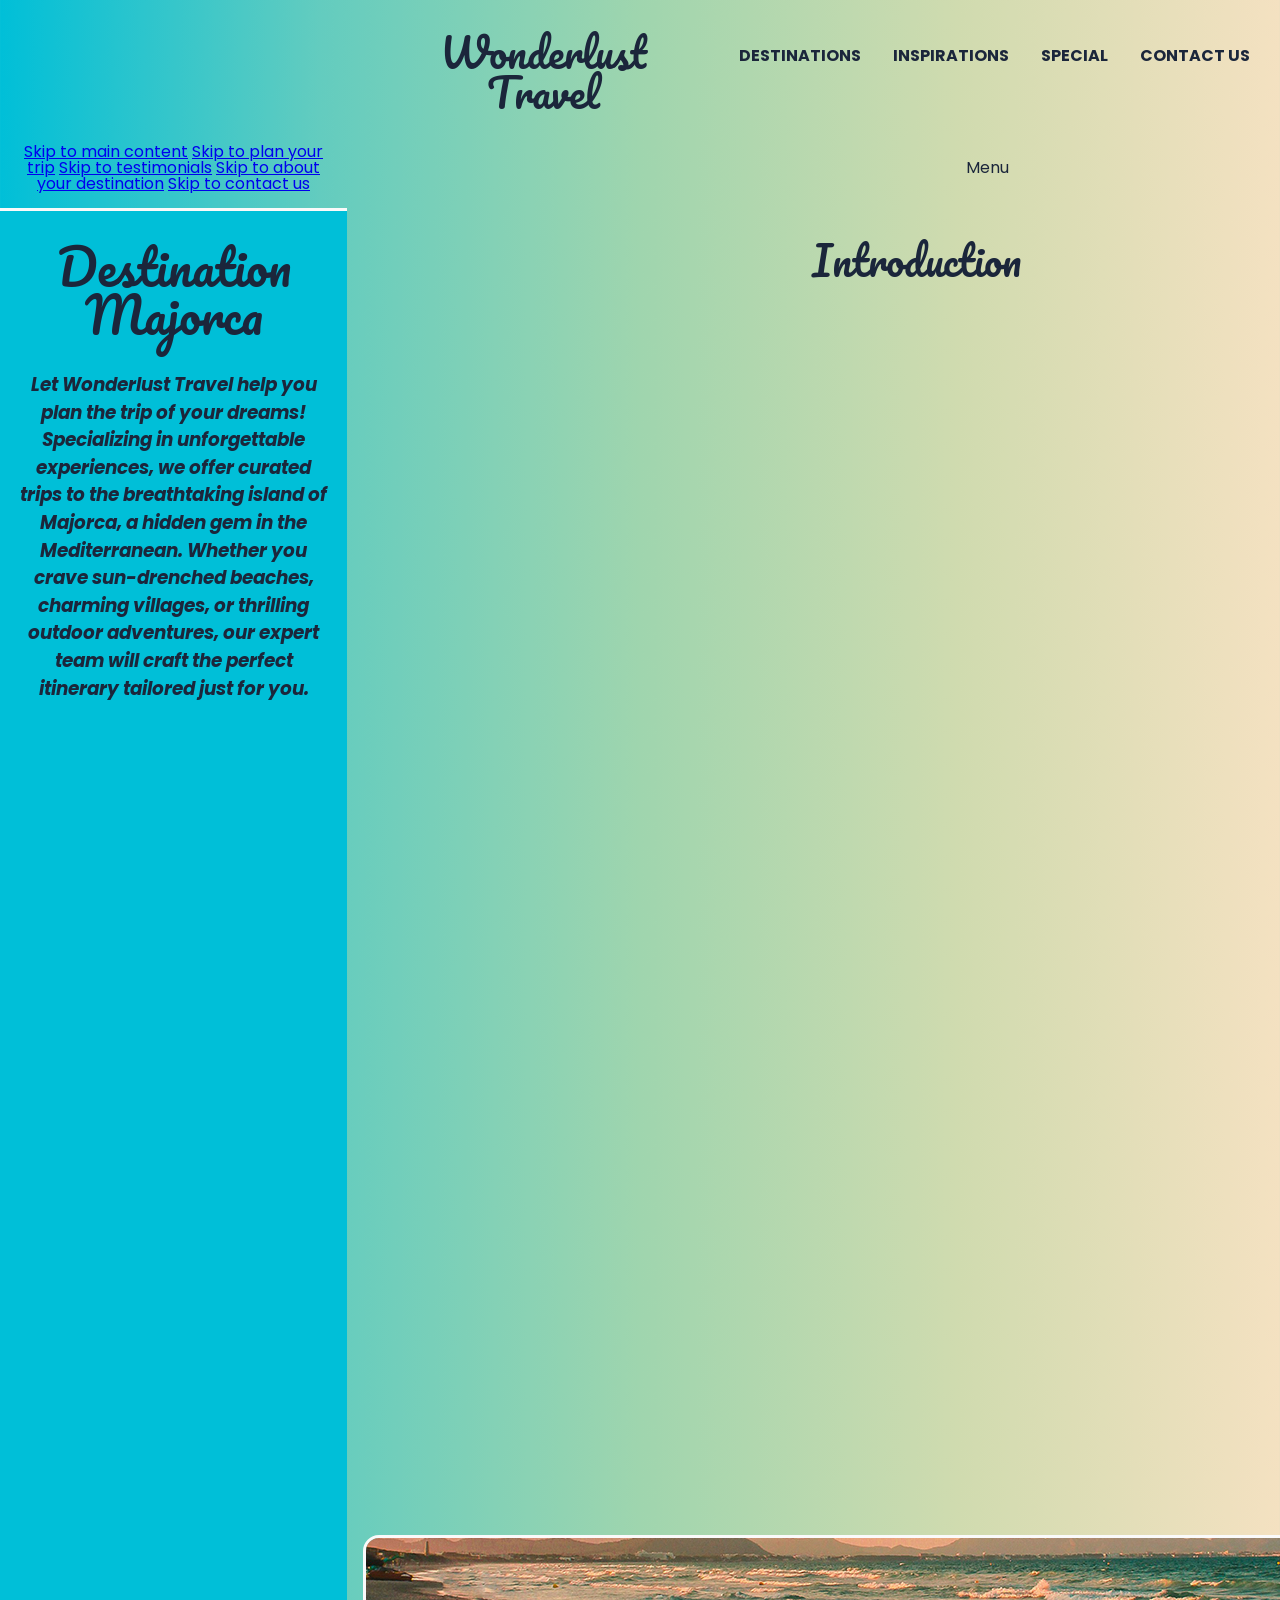
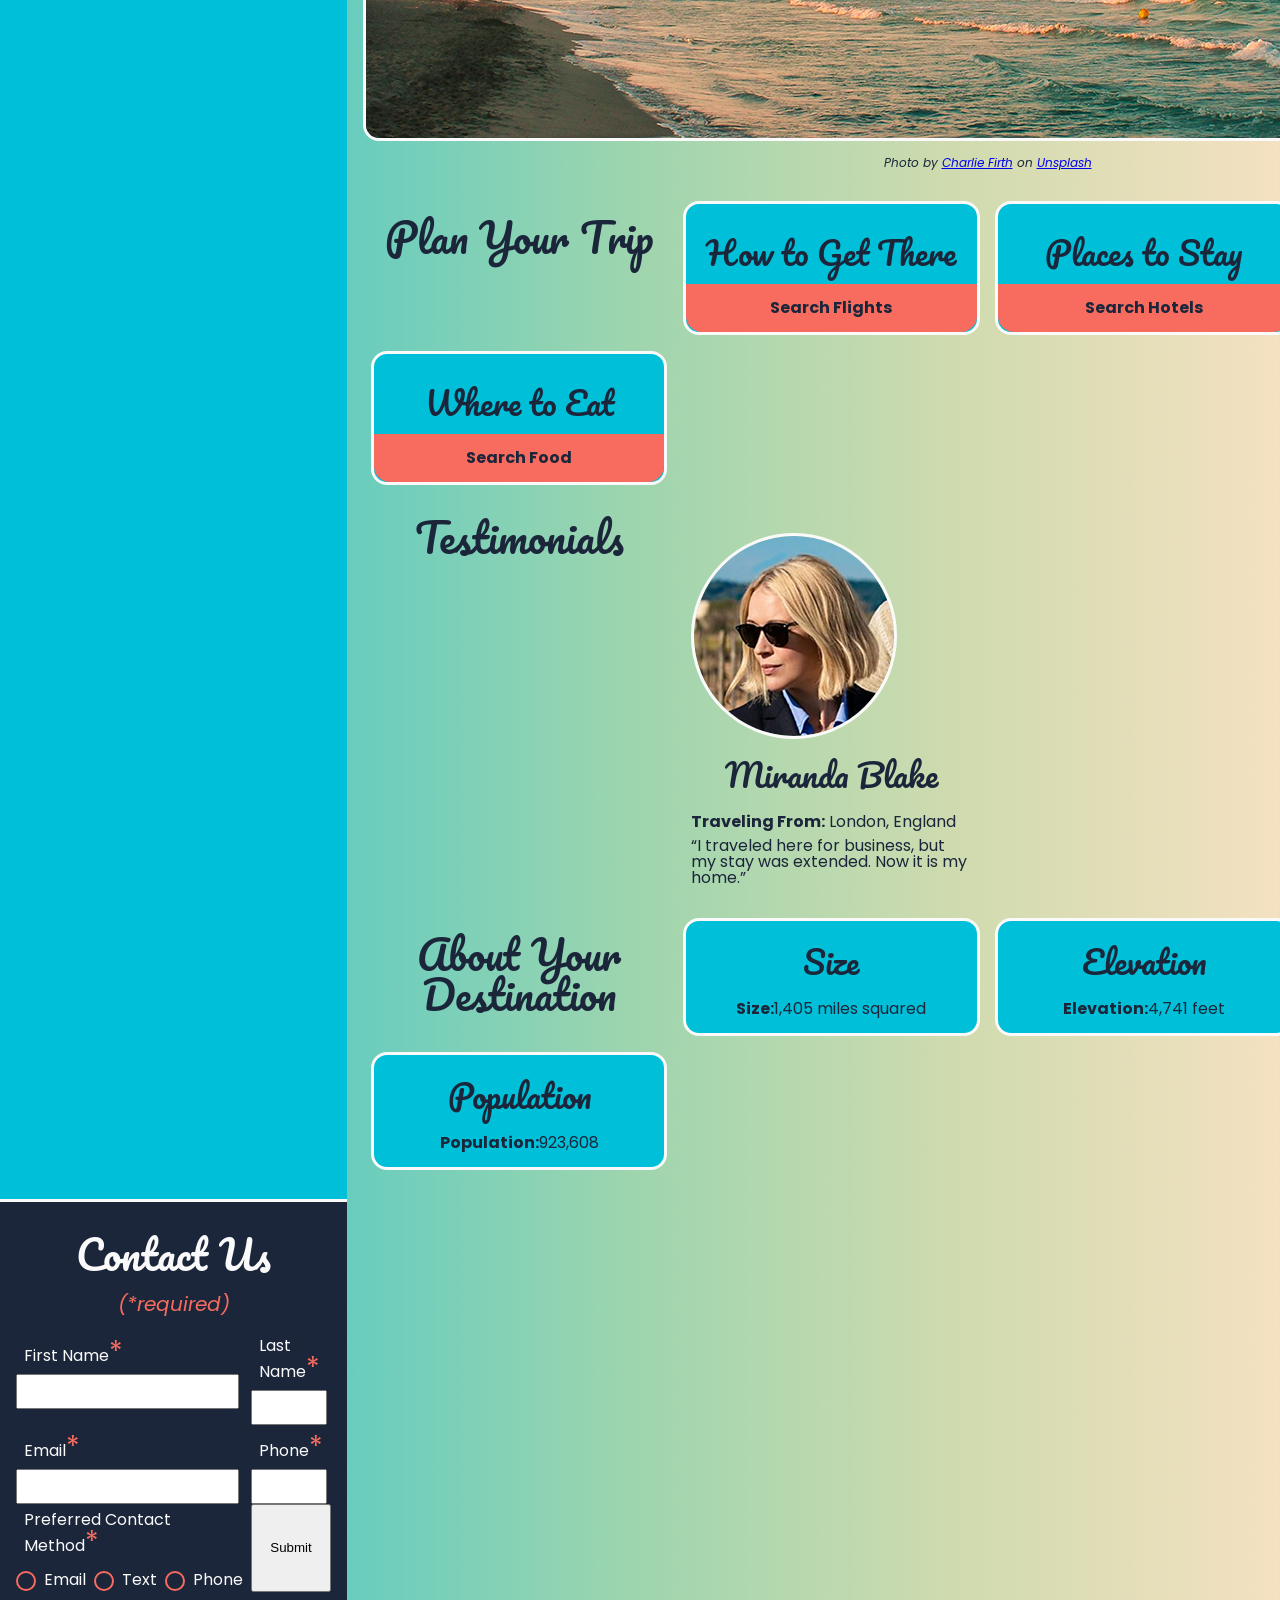
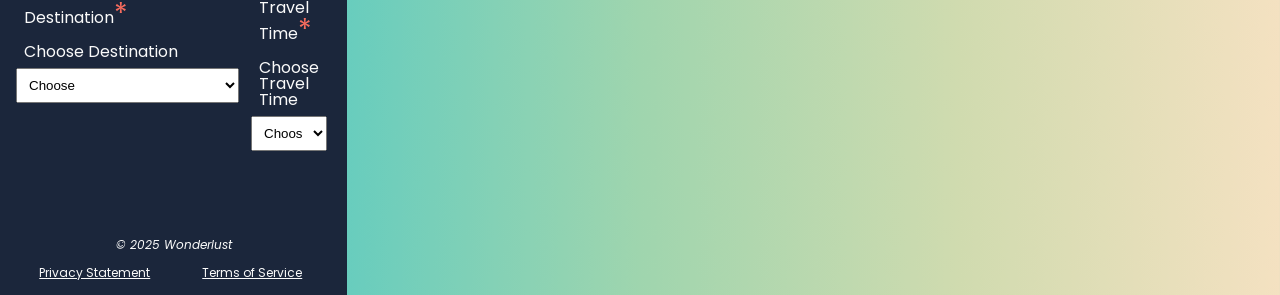
==== index.html @ feefffe4 "Update index.html" ====
<!DOCTYPE html>
<html lang="en">
<head>
  <meta charset="UTF-8">
  <meta name="viewport" content="width=device-width, initial-scale=1.0">
  <title>Wonderlust Travel - Destination Majorca</title>
  <link rel="stylesheet" href="styles.css">
</head>
<body>

  <nav class="skip-links" aria-label="Skip links">
    <a href="#main">Skip to main content</a>
    <a href="#plan-your-trip">Skip to plan your trip</a>
    <a href="#testimonials">Skip to testimonials</a>
    <a href="#about-your-destination">Skip to about your destination</a>
    <a href="#contact-us">Skip to contact us</a>
  </nav>

  <header>
    <h1>Destination Majorca</h1>
    <p>
      Let Wonderlust Travel help you plan the trip of your dreams! Specializing in unforgettable experiences, 
      we offer curated trips to the breathtaking island of Majorca, a hidden gem in the Mediterranean. 
      Whether you crave sun-drenched beaches, charming villages, or thrilling outdoor adventures, 
      our expert team will craft the perfect itinerary tailored just for you.
    </p>
  </header>

  <nav aria-label="Main navigation">
    <input type="checkbox" id="dropdown">
    <label for="dropdown"><span></span> Menu</label>
    <ul>
      <li><a href="#home" id="home">Wonderlust Travel</a></li>
      <li><a href="#plan-your-trip">Destinations</a></li>
      <li><a href="#">Inspirations</a></li>
      <li><a href="#">Special</a></li>
      <li><a href="#contact-us">Contact Us</a></li>
    </ul>
  </nav>

  <main id="main">
    <article>
      <section id="intro">
        <h2>Introduction</h2>
        <p>
          Imagine an island with turquoise blue waters, secret coves, soft golden sands, lush green foliage, 
          rugged mountains, picturesque villages and a vibrant capital city. The island and its capital, Palma, 
          are overflowing with character, while its beaches are famous all around the world, making it one of the most sought-after summer destinations.
        </p>
        <picture>
          <source srcset="images/majorca-beach-horizontal-l.jpg" media="(min-width:1280px)">
          <source srcset="images/majorca-beach-vertical-m.jpg" media="(min-width:920px)">
          <img src="images/majorca-beach-square-s.jpg" alt="Beach view of Majorca">
        </picture>
        <small>
          Photo by <a href="https://unsplash.com/@charliefirth">Charlie Firth</a> on 
          <a href="https://unsplash.com/photos/sea-waves-crashing-on-shore-during-sunset-HQJIQjXq1HI">Unsplash</a>
        </small>
      </section>

      <section id="plan-your-trip">
        <h2>Plan Your Trip</h2>
        <section class="plan">
          <h3>How to Get There</h3>
          <a href="#" title="Search for flights">Search Flights</a>
        </section>
        <section class="plan">
          <h3>Places to Stay</h3>
          <a href="#" title="Search for Hotels">Search Hotels</a>
        </section>
        <section class="plan">
          <h3>Things to Do</h3>
          <a href="#" title="Search for Activities">Search Activities</a>
        </section>
        <section class="plan">
          <h3>Where to Eat</h3>
          <a href="#" title="Search for Restaurants">Search Food</a>
        </section>
      </section>

      <section id="testimonials">
        <h2>Testimonials</h2>
        <article>
          <picture>
            <source srcset="images/miranda-blake-L.png" media="(min-width:1280px)">
            <source srcset="images/miranda-blake-M.png" media="(min-width:920px)">
            <img src="images/miranda-blake-S.png" alt="Traveler Miranda Blake">
          </picture>
          <h3>Miranda Blake</h3>
          <dl>
            <dt>Traveling From:</dt>
            <dd>London, England</dd>
          </dl>
          <blockquote>“I traveled here for business, but my stay was extended. Now it is my home.”</blockquote>
        </article>
      </section>

      <section id="about-your-destination">
        <h2>About Your Destination</h2>
        <section>
          <h3>Size</h3>
          <dl><dt>Size:</dt><dd>1,405 miles squared</dd></dl>
        </section>
        <section>
          <h3>Elevation</h3>
          <dl><dt>Elevation:</dt><dd>4,741 feet</dd></dl>
        </section>
        <section>
          <h3>Location</h3>
          <dl><dt>Location:</dt><dd>Mediterranean</dd></dl>
        </section>
        <section>
          <h3>Population</h3>
          <dl><dt>Population:</dt><dd>923,608</dd></dl>
        </section>
      </section>
    </article>
  </main>

  <footer>
    <section id="contact-us">
      <h2>Contact Us <span id="required">(*required)</span></h2>
      <form action="#" method="post">
        <div>
          <label for="fname">First Name<span>*</span></label>
          <input type="text" id="fname" name="fname" required>
        </div>
        <div>
          <label for="lname">Last Name<span>*</span></label>
          <input type="text" id="lname" name="lname" required>
        </div>
        <div>
          <label for="email">Email<span>*</span></label>
          <input type="email" id="email" name="email" required>
        </div>
        <div>
          <label for="phone">Phone<span>*</span></label>
          <input type="tel" id="phone" name="phone" required>
        </div>
        <fieldset id="preferred-contact">
          <legend>Preferred Contact Method<span>*</span></legend>
          <div>
            <input type="radio" id="contact-email" name="contact-method" value="email" required>
            <label for="contact-email">Email</label>
          </div>
          <div>
            <input type="radio" id="contact-text" name="contact-method" value="text">
            <label for="contact-text">Text</label>
          </div>
          <div>
            <input type="radio" id="contact-phone" name="contact-method" value="phone">
            <label for="contact-phone">Phone</label>
          </div>
        </fieldset>
        <fieldset id="destination">
          <legend>Destination<span>*</span></legend>
          <label for="select-destination" class="visually-hidden">Choose Destination</label>
          <select id="select-destination" name="destination" required>
            <option value="">Choose</option>
            <option>Barcelona</option>
            <option>Granada</option>
            <option>Ibiza</option>
            <option>Madrid</option>
            <option>Majorca</option>
            <option>Seville</option>
            <option>Tenerife</option>
            <option>Valencia</option>
            <option>Other</option>
          </select>
        </fieldset>
        <fieldset id="travelTime">
          <legend>Travel Time<span>*</span></legend>
          <label for="select-travel-time" class="visually-hidden">Choose Travel Time</label>
          <select id="select-travel-time" name="travel-time" required>
            <option value="">Choose</option>
            <option>Fall</option>
            <option>Winter</option>
            <option>Spring</option>
            <option>Summer</option>
            <option>Flexible</option>
          </select>
        </fieldset>
        <button type="submit">Submit</button>
      </form>
    </section>
    <section id="legal">
      <h2>Legal</h2>
      <small>&copy; 2025 Wonderlust</small>
      <a href="#">Privacy Statement</a>
      <a href="#">Terms of Service</a>
    </section>
  </footer>

</body>
</html>
---- styles.css ----
/* -----------------CSS BY CHRISTINA CARRASQUILLA -----------------*/

/* -----------------IMPORTED FONTS -----------------*/
@import url('https://fonts.googleapis.com/css2?family=Pacifico&family=Poppins:ital,wght@0,100;0,200;0,300;0,400;0,500;0,600;0,700;0,800;0,900;1,100;1,200;1,300;1,400;1,500;1,600;1,700;1,800;1,900&display=swap');
/* -----------------CSS REST -----------------*/
/* http://meyerweb.com/eric/tools/css/reset/ 
    v2.0 | 20110126
    License: none (public domain)
*/

html, body, div, span, applet, object, iframe,
h1, h2, h3, h4, h5, h6, p, blockquote, pre,
a, abbr, acronym, address, big, cite, code,
del, dfn, em, img, ins, kbd, q, s, samp,
small, strike, strong, sub, sup, tt, var,
b, u, i, center,
dl, dt, dd, ol, ul, li,
fieldset, form, label, legend,
table, caption, tbody, tfoot, thead, tr, th, td,
article, aside, canvas, details, embed, 
figure, figcaption, footer, header, hgroup, 
menu, nav, output, ruby, section, summary,
time, mark, audio, video {
	margin: 0;
	padding: 0;
	border: 0;
	font-size: 100%;
	font: inherit;
	vertical-align: baseline;
}
/* HTML5 display-role reset for older browsers */
article, aside, details, figcaption, figure, 
footer, header, hgroup, menu, nav, section {
	display: block;
}
body {
	line-height: 1;
}
ol, ul {
	list-style: none;
}
blockquote, q {
	quotes: none;
}
blockquote:before, blockquote:after,
q:before, q:after {
	content: '';
	content: none;
}
table {
	border-collapse: collapse;
	border-spacing: 0;
}

/* -----------------ROOT VARIABLES -----------------*/
:root {
    --ocean-blue: #0077B6; 
    --turquoise-blue: #00BFD8; 
    --sandy-beige:#F4E1C1; 
    --sunset-orange:#F76C5E; 
    --deep-navy:#1B263B; 
    --soft-white:#FAFAFA;
    --form-control-color: #F76C5E;
    font-family: "Poppins", serif;
    color: var(--deep-navy);
}

/* ----------------- GLOBAL STYLES (MOBILE FIRST) -----------------*/
* {
    box-sizing: border-box;
}
html {
    background-image: linear-gradient(to right, #00bfd8, #63ccbf, #9fd5ae, #d0dbaf, #f4e1c1);
}
body {
    display: grid;
    grid-template-columns: 1fr;
}
header, nav, article, footer {
    padding: 1rem;
}
picture, #plan-your-trip, #about-your-destination  {
    margin-top:1rem;
}
header {
    grid-row:2/3;
    background-color: var(--turquoise-blue);
    border-top: 3px solid var(--soft-white);
    border-bottom: 3px solid var(--soft-white);
}
picture {
    display: grid;
    place-content: center;
}
nav {
    grid-row: 1/2;
    text-align:center;
}
nav {
    width: 100%;
    margin-top: 8rem;
    border: 0;
    padding: 1rem;
}
a#home {
    font-size: 3em;
    text-decoration: none;
    background-color: transparent;
    position: absolute;
    top: 0;
    text-transform: none;
    font-weight: normal;
    min-width: 360px;
}
nav svg {
    fill: var(--sunset-orange);
    stroke:var(--deep-navy);
    stroke-width: 4px;
    width: 20%;
    position: relative;
    top:3rem;
}
nav a svg:hover {
    stroke: var(--soft-white);
}
nav ul {
    text-align:center;
    margin:0;
    padding:0;
    list-style:none;
    overflow:hidden;
    max-height:0;
    transition: max-height .2s ease-out;
}
nav h2, #intro h3 {
    visibility:hidden;
    height:1px;
    width: 1px;
}
nav li a {
    display:block;
    padding:1rem;
    text-decoration:none;
    color:var(--deep-navy);
    text-transform: uppercase;
    font-weight: bold;
}
nav a:hover, nav input:hover {
    background-color:var(--deep-navy);
    color: var(--soft-white);
}
nav label {
    cursor: pointer;
    display: inline-block;
    padding: 1rem;
    position: relative;
    user-select: none;
}
nav label span {
    background-color: var(--deep-navy);
    display: block;
    height: 5px;
    position: relative;
    transition: background-color .2s ease-out;
    width: 30px;
}
nav label span:before, nav label span:after {
    background: var(--deep-navy);
    content: '';
    display: block;
    height: 100%;
    position: absolute;
    transition: all .2s ease-out;
    width: 100%;
}
nav label span:before {
    top: 10px;
}
nav label span:after {
    top: -10px;
}
[type=checkbox] {
    display: none;
}
input:checked ~ ul {
    max-height: 500px;
}
input:checked ~ label span {
    background: transparent;
}
input:checked ~ label span:before {
    transform: rotate(-45deg);
}
input:checked ~ label span:after {
    transform: rotate(45deg);
}
input:checked ~ label:not(.steps) span:before, input:checked ~ label:not(.steps) span:after {
    top: 0;
}
#plan-your-trip, #about-your-destination {
    display: grid;
    grid-template-columns: 1fr 1fr;
}
#plan-your-trip h3, #about-your-destination h3 {
    grid-column: 1/-1;
}
#plan-your-trip section, #about-your-destination section {
    background-color: var(--turquoise-blue);
    color: var(--deep-navy);
    margin: 0 auto;
    text-align: center;
    width: 95%;
    margin-bottom: 1rem;
    border:3px solid var(--soft-white);
    border-radius: 1rem;
    padding-top: 1rem;
}
#about-your-destination section {
    padding: .5rem;
}
.plan a {
    background-color: var(--sunset-orange);
    color: var(--deep-navy);
    width: 100%;
    padding: 1rem;
    border-radius: 0 0 1rem 1rem;
    display: inline-block;
    font-weight: bold;
    text-decoration: none;
}
.plan a:hover {
    background-color:var(--deep-navy);
    color: var(--sunset-orange);
}
[src] {
    border-radius: 1rem;
    border: 3px solid var(--soft-white);
}
#testimonials section {
    display: grid;
    place-items: center;
}
#testimonials img {
    border-radius: 50%;
}
#testimonials div {
    margin: 1.5rem 0;
    text-align: center;
}
dd, dt {
    display: inline-block;
    margin: .5rem 0;
}
dt {
    font-weight: bold;
}
q {
    font-style: italic;
    margin: .5rem 0;
}
label, input, legend, select {
    display: block;
    width: 95%;
    padding: .5rem;
}
.sr-only {
    background: var(--sunset-orange);
    height: 1rem;
    padding: 1.5rem;
    position: absolute;
    transform: translateX(-250%);
    transition: transform 0.3s;
}
.sr-only:focus {
    transform: translateX(0%);
}
footer {
    background-color: var(--deep-navy);
    color: var(--soft-white);
}
#preferred-contact {
    display: grid;
    grid-template-columns: 1fr 1fr 1fr;
}
#preferred-contact legend {
    grid-column: 1/-1;
    margin: .5rem 0;
}
fieldset div {
    display: flex;
}
fieldset div label {
    line-height: 0;
}
input[type="radio"] {
    -webkit-appearance: none;
    appearance: none;
    margin: 0;
    color: var(--sunset-orange);
    width: 1.15em;
    height: 1.15em;
    border: 0.15em solid var(--sunset-orange);
    border-radius: 50%;
    transform: translateY(-0.075em);
    display: grid;
    place-content: center;
}
.form-control {
    font-family: system-ui, sans-serif;
    font-size: 2rem;
    font-weight: bold;
    line-height: 1.1;
    display: grid;
    grid-template-columns: 1em auto;
    gap: 0.5em;
}
.form-control + .form-control {
    margin-top: 1em;
}
input[type="radio"]::before {
    content: "";
    width: 0.65em;
    height: 0.65em;
    border-radius: 50%;
    transform: scale(0);
    transition: 120ms transform ease-in-out;
    box-shadow: inset 1em 1em var(--form-control-color);
}
input[type="radio"]:checked::before {
    transform: scale(1);
}
#submit {
    background-color: var(--sunset-orange);
    margin: 1rem 0;
    padding: .5rem;
    font-weight: bold;
    font-family: Poppins, serif;
    font-size: 1.5em;
    color: var(--deep-navy);
    text-transform: uppercase;
}
#submit:hover {
    background-color: var(--deep-navy);
    color: var(--sunset-orange);
}
/* TEXT STYES */
h1, h2, h3, #home {
    font-family: "Pacifico", serif;
    text-align: center;
    padding: 1rem;
}
h1 {
    font-size: 2em;
}
h2 {
    font-size: 1.75em;
}
h3 {
    font-size: 1.5em;
}
h4 {
    font-weight: bold;
    text-transform: uppercase;
}
p {
    line-height: 1.5em;
}
a:visited {
    color: var(--deep-navy);
}
#required {
    font-family: Poppins, serif;
    font-size: .5em;
    font-style: italic;
    color: var(--sunset-orange);
}
span {
    font-size: 1.75em;
    color: var(--sunset-orange);
}
header h1+p {
    font-size: 1.15em;
    font-weight: bold;
    font-style: italic;
}
#legal h2 {
    visibility: hidden;
}
#legal {
    display: grid;
    grid-template-columns: 1fr 1fr;
    place-items: center;
}
small {
    display: block;
    text-align: center;
    font-size: .75em;
    font-style: italic;
    padding: 1rem;
    grid-column: 1/3;
}
#legal a {
    color: var(--soft-white);
    font-size: .75em;
}
/* ----------------- GLOBAL STYLES (MEDIUM) -----------------*/
@media screen and (min-width: 920px){
    h1 {
        font-size: 3em;
    }
    h2 {
        font-size: 2.5em;
    }
    h3 {
        font-size: 2em;
    }
    header h1 + p {
        text-align: center;
        padding: 1rem 0;
    }
    header p + p {
        column-count: 2;
        padding: 1rem 0;
    }
    a#home {
        position:static;
        padding-top: 0;
        width: 100px;
        font-size: 2.5em;
    }
    nav ul {
        overflow:visible;
        position:absolute;
        top:2rem;
        display: flex;
        justify-content: flex-end;
    }
    nav label span, nav input {
        display:none;
    }
    picture {
        display:block;
        place-content:unset;
    }
    article small {
        text-align: right;
    }
    #intro h3, #testimonials h3 {
        grid-column: 1/-1;
    }
    #intro {
        display: grid;
        grid-template-columns: 2fr 1fr;
    }
    #intro p {
        font-size: 1.4em;
        line-height: 1.7em;
        font-style: italic;
    }
    #plan-your-trip {
        grid-template-columns: 1fr 1fr 1fr 1fr;
    }
    #testimonials {
        display: grid;
        grid-template-columns: 1fr 1fr;
    }
    #about-your-destination {
        grid-template-columns: 1fr 1fr 1fr 1fr;
    }
    form {
        display: grid;
        grid-template-columns: 1fr 1fr;
    }
    #preferred-contact {
        grid-column: 1/-1;
    }
    #submit {
        grid-column: 2/3;
    }
}
/* ----------------- GLOBAL STYLES (LARGE) -----------------*/
@media screen and (min-width:1280px) {
    body {
        max-width: 1280px;
        margin: 0 auto;
    }
    #intro {
        display: grid;
        grid-template-columns: 1fr;
    }
    #intro img, #intro small {
        text-align: center;
        display: block;
        margin: 0 auto;
    }
    #testimonials {
        grid-template-columns: 1fr 1fr 1fr 1fr;
    }
    #preferred-contact {
        grid-column: 1/2;
    }
    #destination, #travelTime {
        grid-row: 4/5;
    }
    #submit {
        grid-column: 2/3;
        grid-row: 5/6;
    }
}
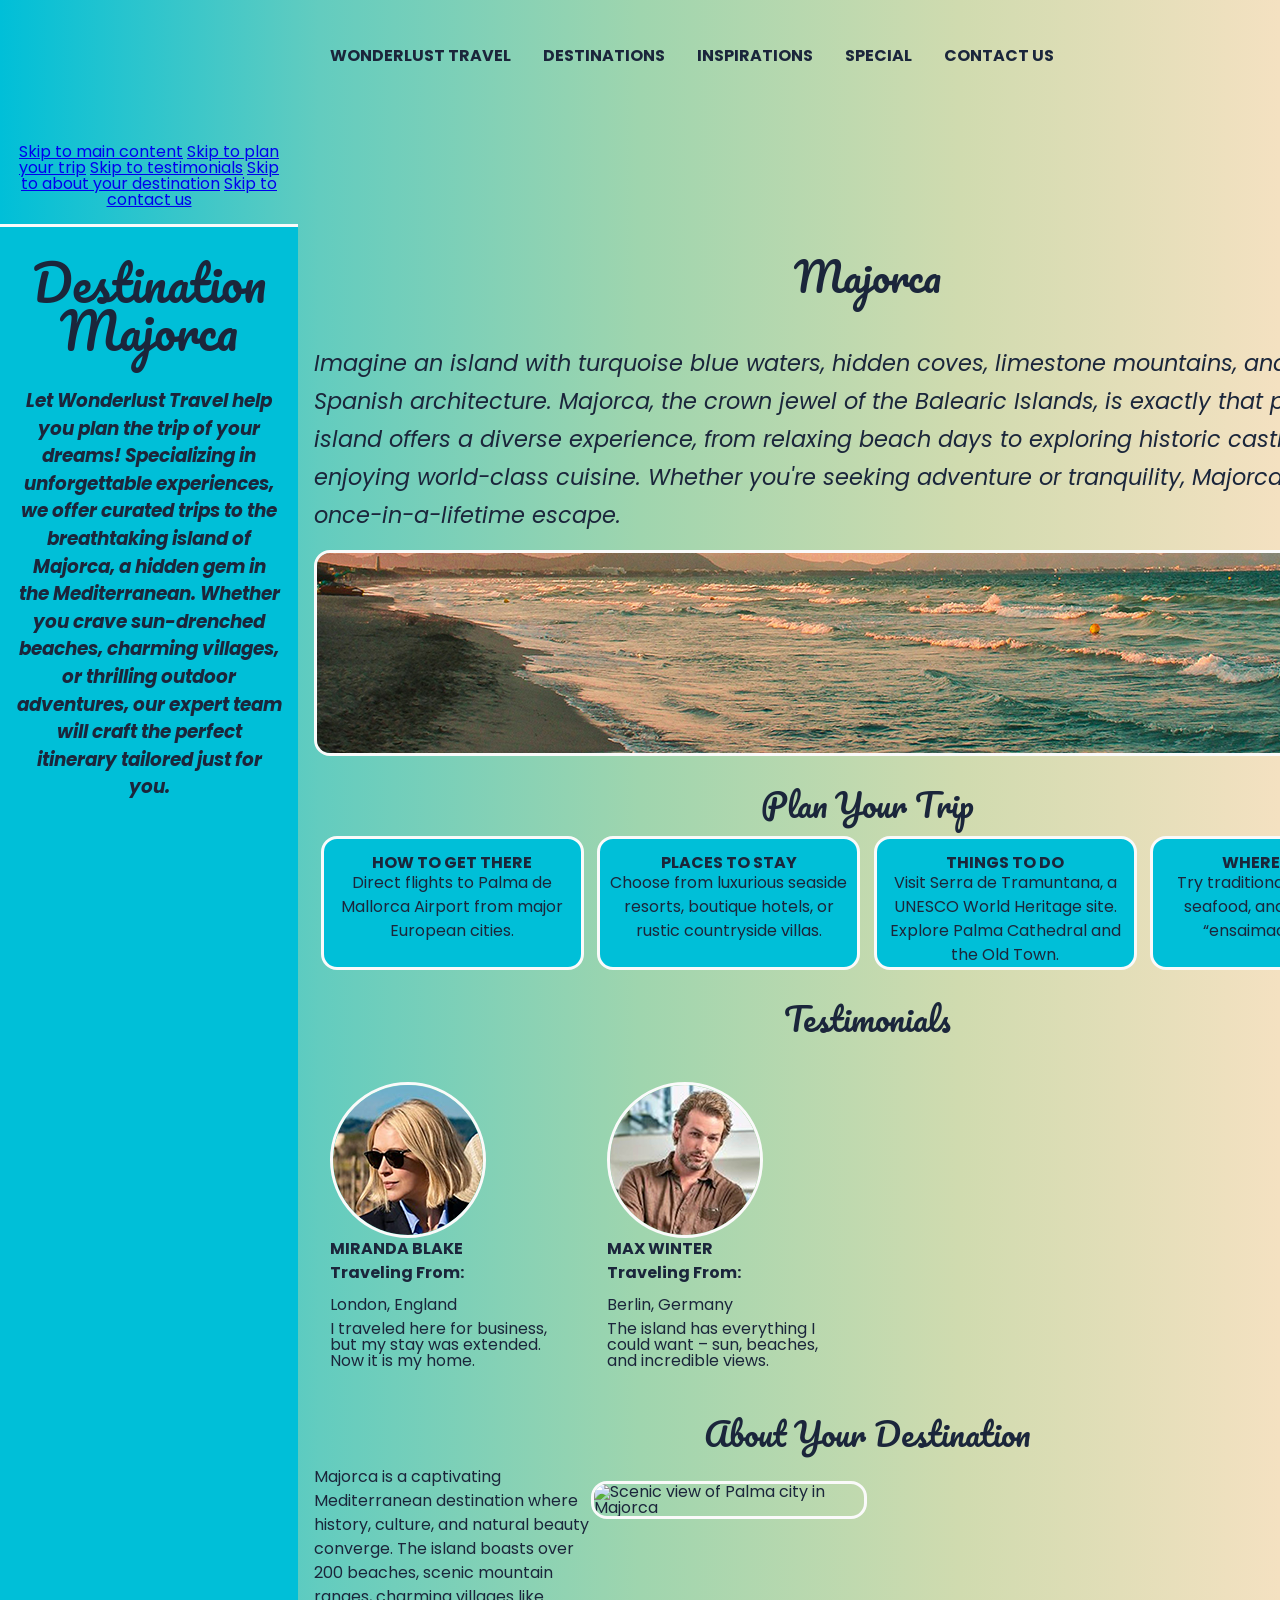
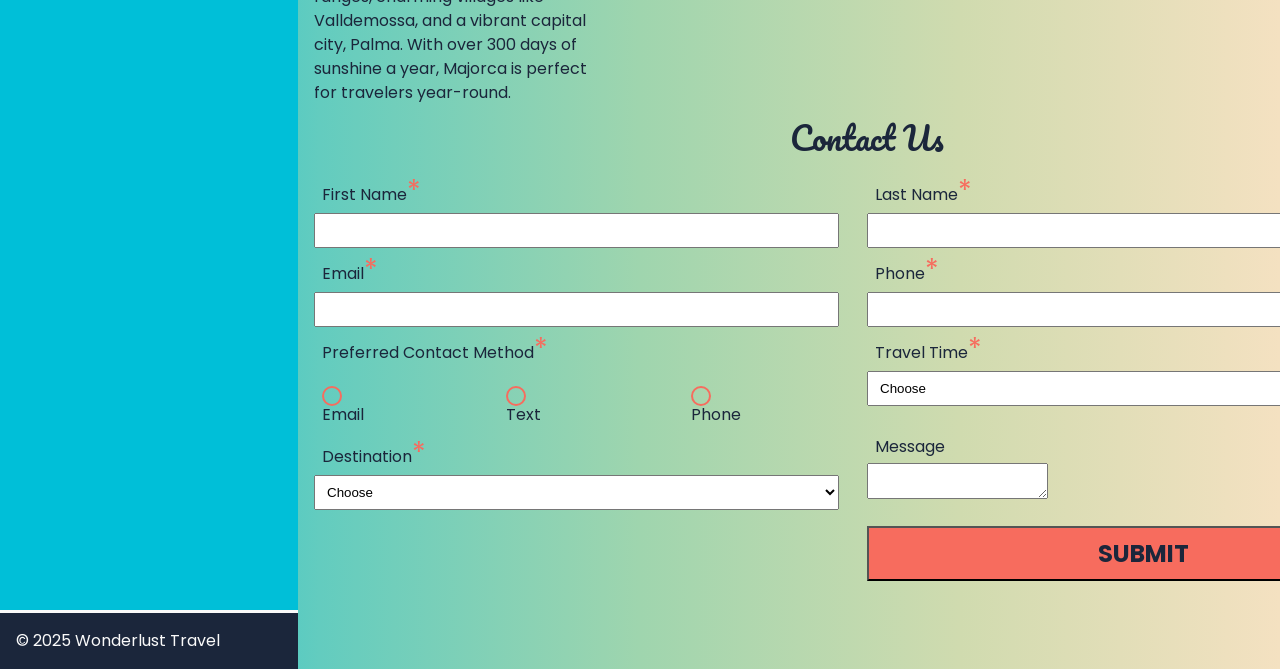
==== commit 7e95d748: "Update index.html" ====
--- a/index.html
+++ b/index.html
@@ -3,12 +3,12 @@
 <head>
   <meta charset="UTF-8">
   <meta name="viewport" content="width=device-width, initial-scale=1.0">
-  <title>Wonderlust Travel - Destination Majorca</title>
+  <title>Wonderlust Travel – Destination Majorca</title>
   <link rel="stylesheet" href="styles.css">
 </head>
 <body>
 
-  <nav class="skip-links" aria-label="Skip links">
+  <nav aria-label="Skip links" class="skip-links">
     <a href="#main">Skip to main content</a>
     <a href="#plan-your-trip">Skip to plan your trip</a>
     <a href="#testimonials">Skip to testimonials</a>
@@ -19,176 +19,174 @@
   <header>
     <h1>Destination Majorca</h1>
     <p>
-      Let Wonderlust Travel help you plan the trip of your dreams! Specializing in unforgettable experiences, 
-      we offer curated trips to the breathtaking island of Majorca, a hidden gem in the Mediterranean. 
-      Whether you crave sun-drenched beaches, charming villages, or thrilling outdoor adventures, 
-      our expert team will craft the perfect itinerary tailored just for you.
+      Let Wonderlust Travel help you plan the trip of your dreams! Specializing in unforgettable experiences, we offer curated trips to the breathtaking island of Majorca, a hidden gem in the Mediterranean. Whether you crave sun-drenched beaches, charming villages, or thrilling outdoor adventures, our expert team will craft the perfect itinerary tailored just for you.
     </p>
   </header>
 
   <nav aria-label="Main navigation">
     <input type="checkbox" id="dropdown">
-    <label for="dropdown"><span></span> Menu</label>
+    <label for="dropdown"><span></span></label>
     <ul>
-      <li><a href="#home" id="home">Wonderlust Travel</a></li>
+      <li><a href="#home">Wonderlust Travel</a></li>
       <li><a href="#plan-your-trip">Destinations</a></li>
-      <li><a href="#">Inspirations</a></li>
-      <li><a href="#">Special</a></li>
+      <li><a href="#testimonials">Inspirations</a></li>
+      <li><a href="#about-your-destination">Special</a></li>
       <li><a href="#contact-us">Contact Us</a></li>
     </ul>
   </nav>
 
   <main id="main">
     <article>
+      <h2>Majorca</h2>
+
       <section id="intro">
-        <h2>Introduction</h2>
-        <p>
-          Imagine an island with turquoise blue waters, secret coves, soft golden sands, lush green foliage, 
-          rugged mountains, picturesque villages and a vibrant capital city. The island and its capital, Palma, 
-          are overflowing with character, while its beaches are famous all around the world, making it one of the most sought-after summer destinations.
-        </p>
+        <h3>Introduction</h3>
+        <p>Imagine an island with turquoise blue waters, hidden coves, limestone mountains, and charming Spanish architecture. Majorca, the crown jewel of the Balearic Islands, is exactly that place. The island offers a diverse experience, from relaxing beach days to exploring historic castles and enjoying world-class cuisine. Whether you're seeking adventure or tranquility, Majorca promises a once-in-a-lifetime escape.</p>
+
         <picture>
-          <source srcset="images/majorca-beach-horizontal-l.jpg" media="(min-width:1280px)">
-          <source srcset="images/majorca-beach-vertical-m.jpg" media="(min-width:920px)">
-          <img src="images/majorca-beach-square-s.jpg" alt="Beach view of Majorca">
+          <source media="(min-width: 1280px)" srcset="images/majorca-beach-horizontal-l.jpg">
+          <source media="(min-width: 920px)" srcset="images/majorca-beach-vertical-m.jpg">
+          <img src="images/majorca-beach-square-s.jpg" alt="Golden sandy beach in Majorca at sunset">
         </picture>
-        <small>
-          Photo by <a href="https://unsplash.com/@charliefirth">Charlie Firth</a> on 
-          <a href="https://unsplash.com/photos/sea-waves-crashing-on-shore-during-sunset-HQJIQjXq1HI">Unsplash</a>
-        </small>
       </section>
 
       <section id="plan-your-trip">
-        <h2>Plan Your Trip</h2>
+        <h3>Plan Your Trip</h3>
+
         <section class="plan">
-          <h3>How to Get There</h3>
-          <a href="#" title="Search for flights">Search Flights</a>
+          <h4>How to Get There</h4>
+          <p>Direct flights to Palma de Mallorca Airport from major European cities.</p>
         </section>
+
         <section class="plan">
-          <h3>Places to Stay</h3>
-          <a href="#" title="Search for Hotels">Search Hotels</a>
+          <h4>Places to Stay</h4>
+          <p>Choose from luxurious seaside resorts, boutique hotels, or rustic countryside villas.</p>
         </section>
+
         <section class="plan">
-          <h3>Things to Do</h3>
-          <a href="#" title="Search for Activities">Search Activities</a>
+          <h4>Things to Do</h4>
+          <p>Visit Serra de Tramuntana, a UNESCO World Heritage site. Explore Palma Cathedral and the Old Town.</p>
         </section>
+
         <section class="plan">
-          <h3>Where to Eat</h3>
-          <a href="#" title="Search for Restaurants">Search Food</a>
+          <h4>Where to Eat</h4>
+          <p>Try traditional tapas, fresh seafood, and the famous “ensaimada” pastry.</p>
         </section>
       </section>
 
       <section id="testimonials">
-        <h2>Testimonials</h2>
+        <h3>Testimonials</h3>
+
         <article>
           <picture>
-            <source srcset="images/miranda-blake-L.png" media="(min-width:1280px)">
-            <source srcset="images/miranda-blake-M.png" media="(min-width:920px)">
-            <img src="images/miranda-blake-S.png" alt="Traveler Miranda Blake">
+            <source media="(min-width: 920px)" srcset="images/miranda-blake-M.png">
+            <img src="images/miranda-blake-S.png" alt="Photo of Miranda Blake">
           </picture>
-          <h3>Miranda Blake</h3>
+          <h4>Miranda Blake</h4>
           <dl>
             <dt>Traveling From:</dt>
             <dd>London, England</dd>
           </dl>
-          <blockquote>“I traveled here for business, but my stay was extended. Now it is my home.”</blockquote>
+          <blockquote>I traveled here for business, but my stay was extended. Now it is my home.</blockquote>
+        </article>
+
+        <article>
+          <picture>
+            <source media="(min-width: 920px)" srcset="images/max-winter-M.png">
+            <img src="images/max-winter-S.png" alt="Photo of Max Winter">
+          </picture>
+          <h4>Max Winter</h4>
+          <dl>
+            <dt>Traveling From:</dt>
+            <dd>Berlin, Germany</dd>
+          </dl>
+          <blockquote>The island has everything I could want – sun, beaches, and incredible views.</blockquote>
         </article>
       </section>
 
       <section id="about-your-destination">
-        <h2>About Your Destination</h2>
-        <section>
-          <h3>Size</h3>
-          <dl><dt>Size:</dt><dd>1,405 miles squared</dd></dl>
-        </section>
-        <section>
-          <h3>Elevation</h3>
-          <dl><dt>Elevation:</dt><dd>4,741 feet</dd></dl>
-        </section>
-        <section>
-          <h3>Location</h3>
-          <dl><dt>Location:</dt><dd>Mediterranean</dd></dl>
-        </section>
-        <section>
-          <h3>Population</h3>
-          <dl><dt>Population:</dt><dd>923,608</dd></dl>
-        </section>
+        <h3>About Your Destination</h3>
+        <p>Majorca is a captivating Mediterranean destination where history, culture, and natural beauty converge. The island boasts over 200 beaches, scenic mountain ranges, charming villages like Valldemossa, and a vibrant capital city, Palma. With over 300 days of sunshine a year, Majorca is perfect for travelers year-round.</p>
+
+        <picture>
+          <source media="(min-width: 1280px)" srcset="images/majorca-city-l.jpg">
+          <source media="(min-width: 920px)" srcset="images/majorca-city-m.jpg">
+          <img src="images/majorca-city-s.jpg" alt="Scenic view of Palma city in Majorca">
+        </picture>
+      </section>
+
+      <section id="contact-us">
+        <h3>Contact Us</h3>
+        <form action="#" method="post">
+
+          <div>
+            <label for="first-name">First Name<span>*</span></label>
+            <input type="text" id="first-name" name="first-name" required>
+          </div>
+
+          <div>
+            <label for="last-name">Last Name<span>*</span></label>
+            <input type="text" id="last-name" name="last-name" required>
+          </div>
+
+          <div>
+            <label for="email">Email<span>*</span></label>
+            <input type="email" id="email" name="email" required>
+          </div>
+
+          <div>
+            <label for="phone">Phone<span>*</span></label>
+            <input type="tel" id="phone" name="phone">
+          </div>
+
+          <fieldset id="preferred-contact">
+            <legend>Preferred Contact Method<span>*</span></legend>
+            <label><input type="radio" name="contact" value="email"> Email</label>
+            <label><input type="radio" name="contact" value="text"> Text</label>
+            <label><input type="radio" name="contact" value="phone"> Phone</label>
+          </fieldset>
+
+          <fieldset id="destination">
+            <legend>Destination<span>*</span></legend>
+            <select id="select-destination" name="destination" required>
+              <option value="">Choose</option>
+              <option value="Barcelona">Barcelona</option>
+              <option value="Granada">Granada</option>
+              <option value="Ibiza">Ibiza</option>
+              <option value="Madrid">Madrid</option>
+              <option value="Majorca">Majorca</option>
+              <option value="Seville">Seville</option>
+              <option value="Tenerife">Tenerife</option>
+              <option value="Valencia">Valencia</option>
+              <option value="Other">Other</option>
+            </select>
+          </fieldset>
+
+          <fieldset id="travel-time">
+            <legend>Travel Time<span>*</span></legend>
+            <select id="select-travel-time" name="travel-time" required>
+              <option value="">Choose</option>
+              <option value="Fall">Fall</option>
+              <option value="Winter">Winter</option>
+              <option value="Spring">Spring</option>
+              <option value="Summer">Summer</option>
+              <option value="Flexible">Flexible</option>
+            </select>
+          </fieldset>
+
+          <div>
+            <label for="message">Message</label>
+            <textarea id="message" name="message"></textarea>
+          </div>
+
+          <button type="submit" id="submit">Submit</button>
+        </form>
       </section>
     </article>
   </main>
 
   <footer>
-    <section id="contact-us">
-      <h2>Contact Us <span id="required">(*required)</span></h2>
-      <form action="#" method="post">
-        <div>
-          <label for="fname">First Name<span>*</span></label>
-          <input type="text" id="fname" name="fname" required>
-        </div>
-        <div>
-          <label for="lname">Last Name<span>*</span></label>
-          <input type="text" id="lname" name="lname" required>
-        </div>
-        <div>
-          <label for="email">Email<span>*</span></label>
-          <input type="email" id="email" name="email" required>
-        </div>
-        <div>
-          <label for="phone">Phone<span>*</span></label>
-          <input type="tel" id="phone" name="phone" required>
-        </div>
-        <fieldset id="preferred-contact">
-          <legend>Preferred Contact Method<span>*</span></legend>
-          <div>
-            <input type="radio" id="contact-email" name="contact-method" value="email" required>
-            <label for="contact-email">Email</label>
-          </div>
-          <div>
-            <input type="radio" id="contact-text" name="contact-method" value="text">
-            <label for="contact-text">Text</label>
-          </div>
-          <div>
-            <input type="radio" id="contact-phone" name="contact-method" value="phone">
-            <label for="contact-phone">Phone</label>
-          </div>
-        </fieldset>
-        <fieldset id="destination">
-          <legend>Destination<span>*</span></legend>
-          <label for="select-destination" class="visually-hidden">Choose Destination</label>
-          <select id="select-destination" name="destination" required>
-            <option value="">Choose</option>
-            <option>Barcelona</option>
-            <option>Granada</option>
-            <option>Ibiza</option>
-            <option>Madrid</option>
-            <option>Majorca</option>
-            <option>Seville</option>
-            <option>Tenerife</option>
-            <option>Valencia</option>
-            <option>Other</option>
-          </select>
-        </fieldset>
-        <fieldset id="travelTime">
-          <legend>Travel Time<span>*</span></legend>
-          <label for="select-travel-time" class="visually-hidden">Choose Travel Time</label>
-          <select id="select-travel-time" name="travel-time" required>
-            <option value="">Choose</option>
-            <option>Fall</option>
-            <option>Winter</option>
-            <option>Spring</option>
-            <option>Summer</option>
-            <option>Flexible</option>
-          </select>
-        </fieldset>
-        <button type="submit">Submit</button>
-      </form>
-    </section>
-    <section id="legal">
-      <h2>Legal</h2>
-      <small>&copy; 2025 Wonderlust</small>
-      <a href="#">Privacy Statement</a>
-      <a href="#">Terms of Service</a>
-    </section>
+    <p>&copy; 2025 Wonderlust Travel</p>
   </footer>
 
 </body>
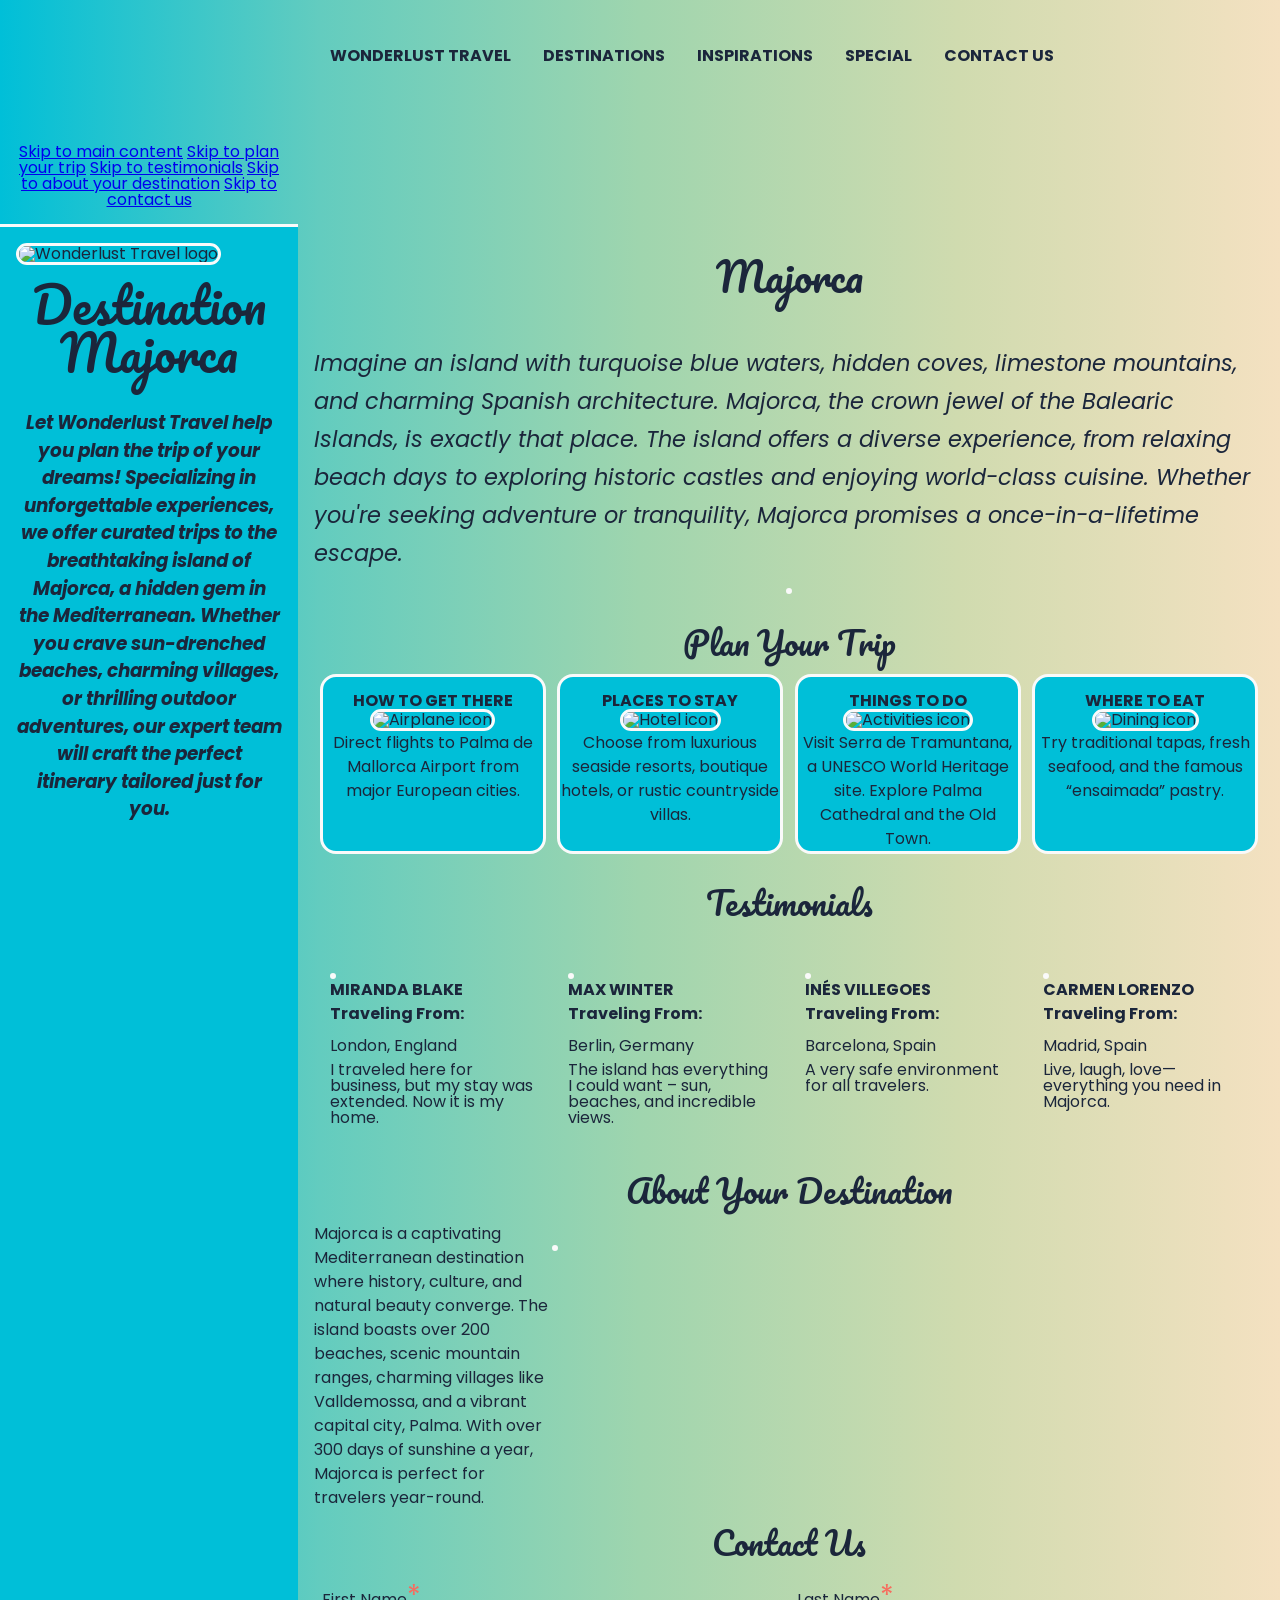
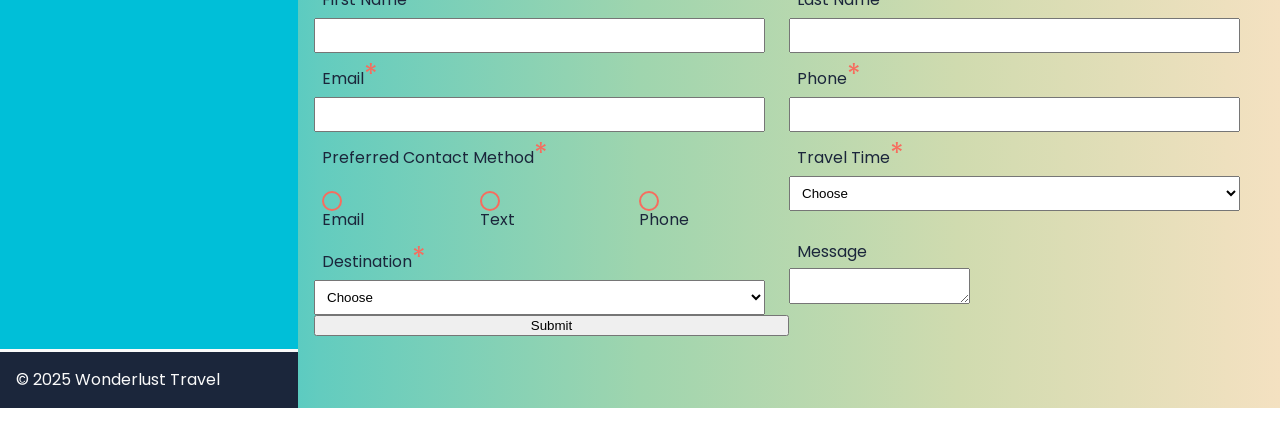
==== commit 81685bf1: "Update index.html" ====
--- a/index.html
+++ b/index.html
@@ -17,6 +17,7 @@
   </nav>
 
   <header>
+    <img src="wonderlust-travel-logo.svg" alt="Wonderlust Travel logo">
     <h1>Destination Majorca</h1>
     <p>
       Let Wonderlust Travel help you plan the trip of your dreams! Specializing in unforgettable experiences, we offer curated trips to the breathtaking island of Majorca, a hidden gem in the Mediterranean. Whether you crave sun-drenched beaches, charming villages, or thrilling outdoor adventures, our expert team will craft the perfect itinerary tailored just for you.
@@ -44,9 +45,9 @@
         <p>Imagine an island with turquoise blue waters, hidden coves, limestone mountains, and charming Spanish architecture. Majorca, the crown jewel of the Balearic Islands, is exactly that place. The island offers a diverse experience, from relaxing beach days to exploring historic castles and enjoying world-class cuisine. Whether you're seeking adventure or tranquility, Majorca promises a once-in-a-lifetime escape.</p>
 
         <picture>
-          <source media="(min-width: 1280px)" srcset="images/majorca-beach-horizontal-l.jpg">
-          <source media="(min-width: 920px)" srcset="images/majorca-beach-vertical-m.jpg">
-          <img src="images/majorca-beach-square-s.jpg" alt="Golden sandy beach in Majorca at sunset">
+          <source media="(min-width: 1280px)" srcset="majorca-beach-horizontal-l.jpg">
+          <source media="(min-width: 920px)" srcset="majorca-beach-vertical-m.jpg">
+          <img src="majorca-beach-square-s.jpg" alt="Golden sandy beach in Majorca at sunset">
         </picture>
       </section>
 
@@ -55,21 +56,25 @@
 
         <section class="plan">
           <h4>How to Get There</h4>
+          <img src="airplane.svg" alt="Airplane icon">
           <p>Direct flights to Palma de Mallorca Airport from major European cities.</p>
         </section>
 
         <section class="plan">
           <h4>Places to Stay</h4>
+          <img src="hotel.svg" alt="Hotel icon">
           <p>Choose from luxurious seaside resorts, boutique hotels, or rustic countryside villas.</p>
         </section>
 
         <section class="plan">
           <h4>Things to Do</h4>
+          <img src="activities.svg" alt="Activities icon">
           <p>Visit Serra de Tramuntana, a UNESCO World Heritage site. Explore Palma Cathedral and the Old Town.</p>
         </section>
 
         <section class="plan">
           <h4>Where to Eat</h4>
+          <img src="dining.svg" alt="Dining icon">
           <p>Try traditional tapas, fresh seafood, and the famous “ensaimada” pastry.</p>
         </section>
       </section>
@@ -79,8 +84,8 @@
 
         <article>
           <picture>
-            <source media="(min-width: 920px)" srcset="images/miranda-blake-M.png">
-            <img src="images/miranda-blake-S.png" alt="Photo of Miranda Blake">
+            <source media="(min-width: 920px)" srcset="miranda-blake-M.png">
+            <img src="miranda-blake-S.png" alt="Photo of Miranda Blake">
           </picture>
           <h4>Miranda Blake</h4>
           <dl>
@@ -92,8 +97,8 @@
 
         <article>
           <picture>
-            <source media="(min-width: 920px)" srcset="images/max-winter-M.png">
-            <img src="images/max-winter-S.png" alt="Photo of Max Winter">
+            <source media="(min-width: 920px)" srcset="max-winter-M.png">
+            <img src="max-winter-S.png" alt="Photo of Max Winter">
           </picture>
           <h4>Max Winter</h4>
           <dl>
@@ -101,6 +106,32 @@
             <dd>Berlin, Germany</dd>
           </dl>
           <blockquote>The island has everything I could want – sun, beaches, and incredible views.</blockquote>
+        </article>
+
+        <article>
+          <picture>
+            <source media="(min-width: 920px)" srcset="ines-villegoes-M.png">
+            <img src="ines-villegoes-S.png" alt="Photo of Inés Villegoes">
+          </picture>
+          <h4>Inés Villegoes</h4>
+          <dl>
+            <dt>Traveling From:</dt>
+            <dd>Barcelona, Spain</dd>
+          </dl>
+          <blockquote>A very safe environment for all travelers.</blockquote>
+        </article>
+
+        <article>
+          <picture>
+            <source media="(min-width: 920px)" srcset="carmen-lorenzo-M.png">
+            <img src="carmen-lorenzo-S.png" alt="Photo of Carmen Lorenzo">
+          </picture>
+          <h4>Carmen Lorenzo</h4>
+          <dl>
+            <dt>Traveling From:</dt>
+            <dd>Madrid, Spain</dd>
+          </dl>
+          <blockquote>Live, laugh, love—everything you need in Majorca.</blockquote>
         </article>
       </section>
 
@@ -109,9 +140,9 @@
         <p>Majorca is a captivating Mediterranean destination where history, culture, and natural beauty converge. The island boasts over 200 beaches, scenic mountain ranges, charming villages like Valldemossa, and a vibrant capital city, Palma. With over 300 days of sunshine a year, Majorca is perfect for travelers year-round.</p>
 
         <picture>
-          <source media="(min-width: 1280px)" srcset="images/majorca-city-l.jpg">
-          <source media="(min-width: 920px)" srcset="images/majorca-city-m.jpg">
-          <img src="images/majorca-city-s.jpg" alt="Scenic view of Palma city in Majorca">
+          <source media="(min-width: 1280px)" srcset="majorca-city-l.jpg">
+          <source media="(min-width: 920px)" srcset="majorca-city-m.jpg">
+          <img src="majorca-city-s.jpg" alt="Scenic view of Palma city in Majorca">
         </picture>
       </section>
 
@@ -179,7 +210,7 @@
             <textarea id="message" name="message"></textarea>
           </div>
 
-          <button type="submit" id="submit">Submit</button>
+          <button type="submit">Submit</button>
         </form>
       </section>
     </article>
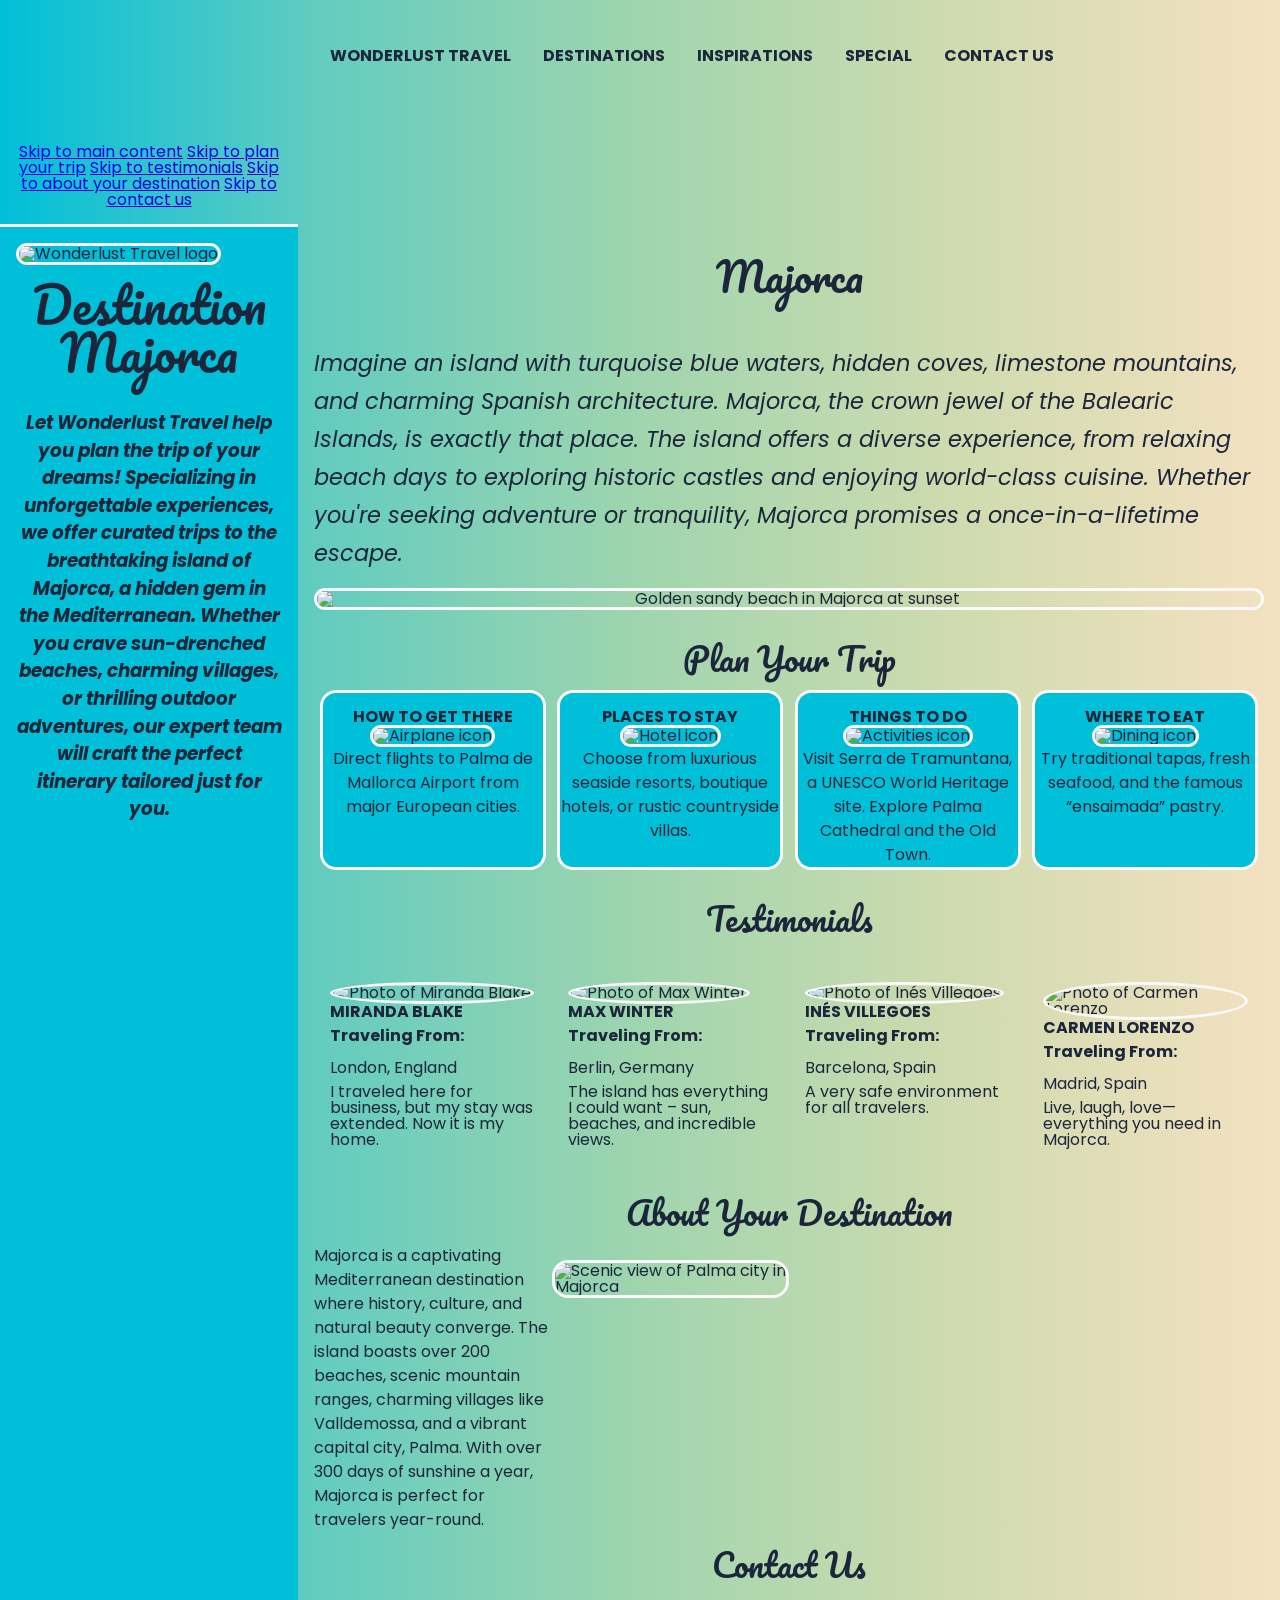
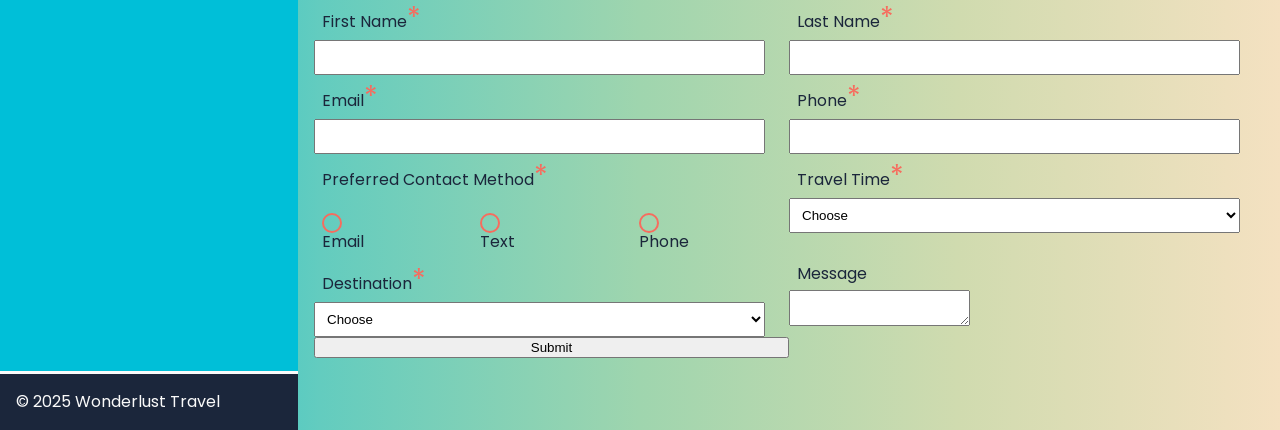
==== commit dd9ed138: "Update index.html" ====
--- a/index.html
+++ b/index.html
@@ -222,3 +222,5 @@
 
 </body>
 </html>
+
+    
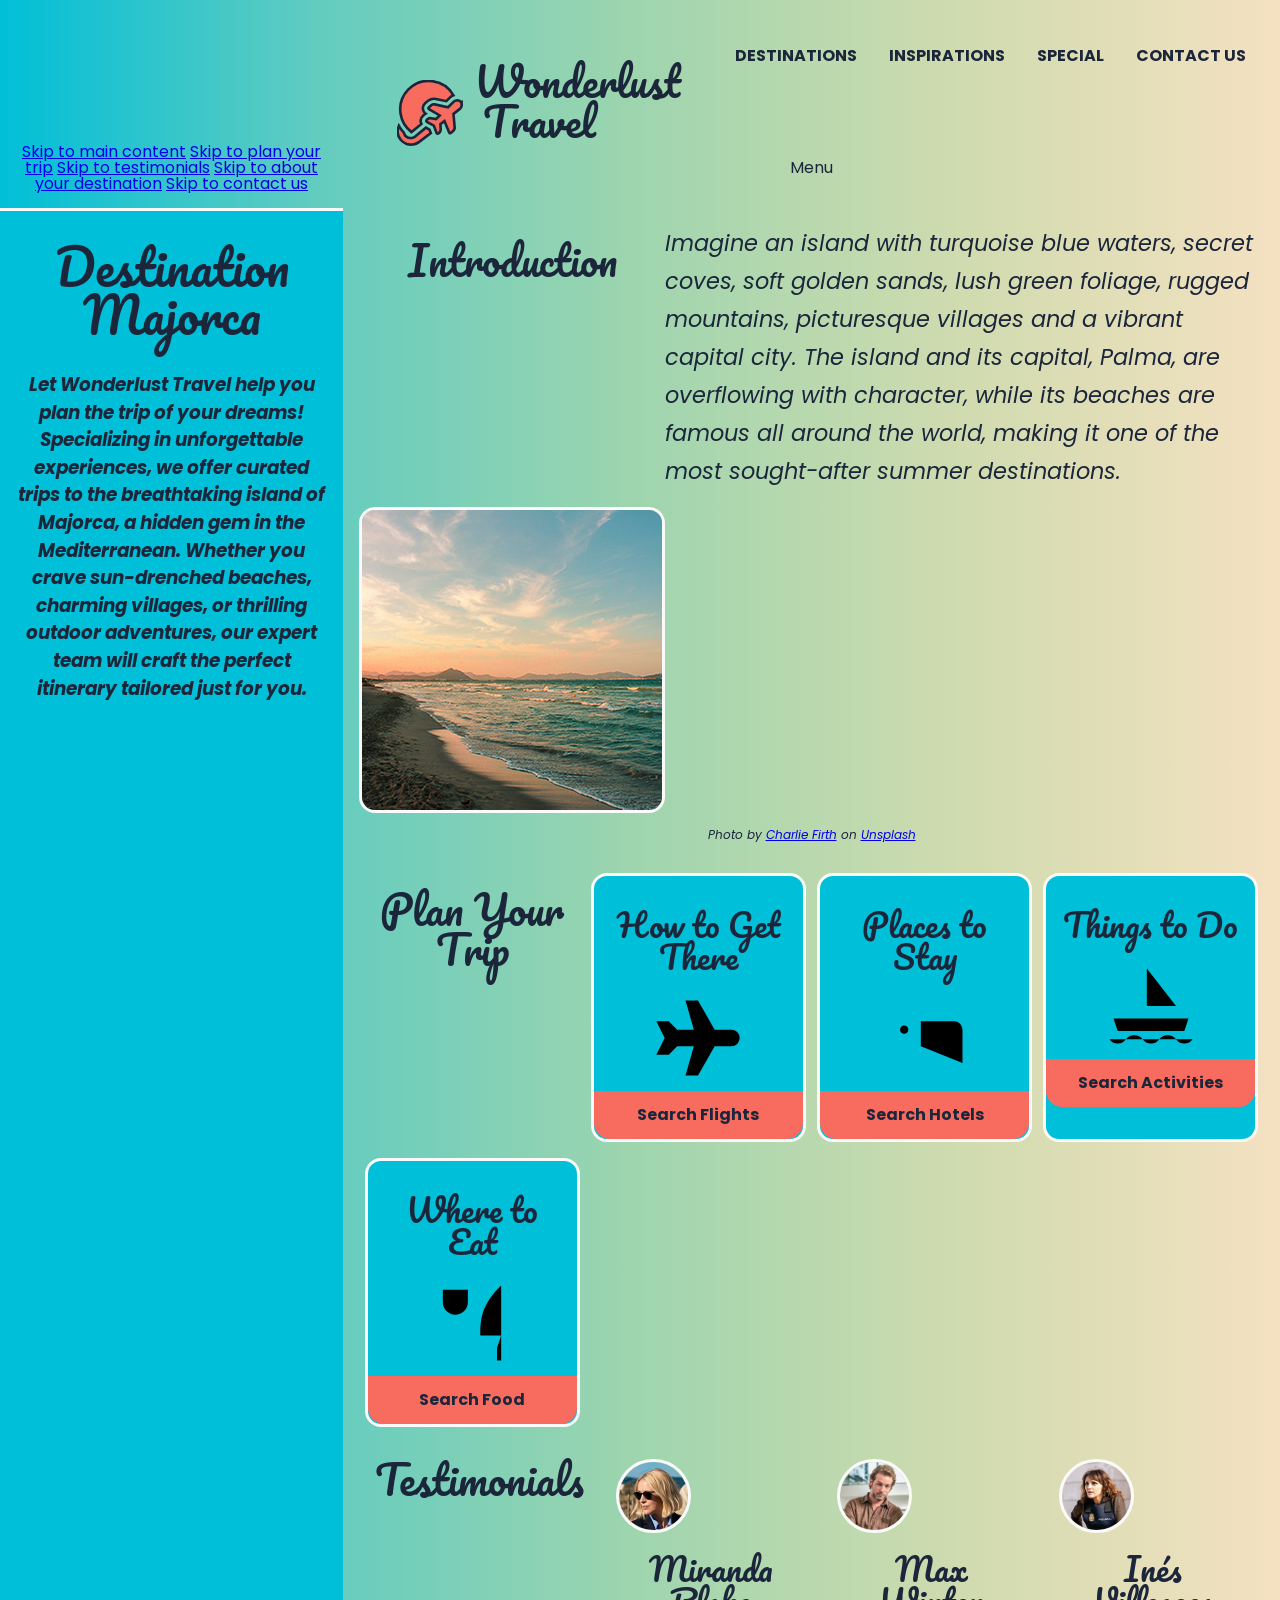
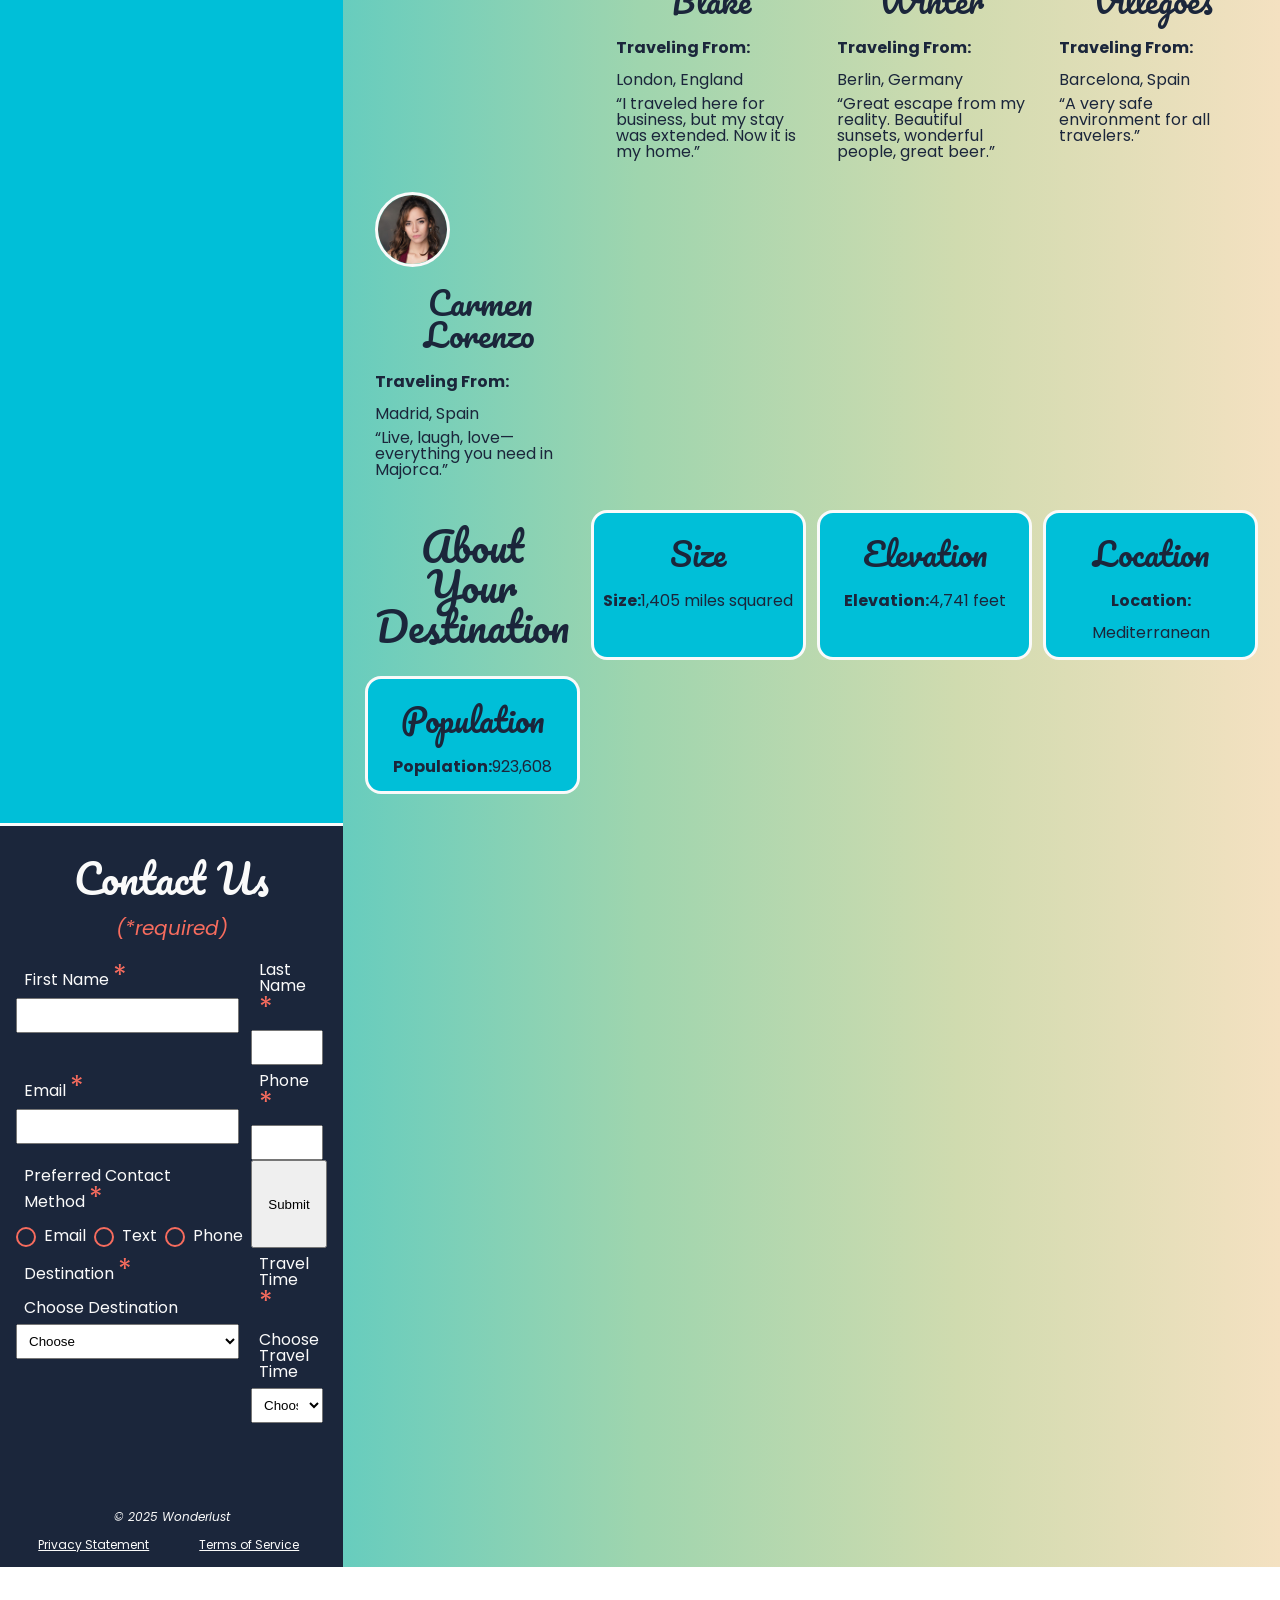
==== commit 8a5510f8: "Update index.html" ====
--- a/index.html
+++ b/index.html
@@ -1,14 +1,14 @@
 <!DOCTYPE html>
 <html lang="en">
 <head>
-  <meta charset="UTF-8">
-  <meta name="viewport" content="width=device-width, initial-scale=1.0">
-  <title>Wonderlust Travel – Destination Majorca</title>
+  <meta charset="utf-8">
+  <meta name="viewport" content="width=device-width, initial-scale=1">
+  <title>Wonderlust Travel - Destination Majorca</title>
   <link rel="stylesheet" href="styles.css">
 </head>
 <body>
 
-  <nav aria-label="Skip links" class="skip-links">
+  <nav class="skip-links" aria-label="Skip links">
     <a href="#main">Skip to main content</a>
     <a href="#plan-your-trip">Skip to plan your trip</a>
     <a href="#testimonials">Skip to testimonials</a>
@@ -17,210 +17,256 @@
   </nav>
 
   <header>
-    <img src="wonderlust-travel-logo.svg" alt="Wonderlust Travel logo">
     <h1>Destination Majorca</h1>
     <p>
-      Let Wonderlust Travel help you plan the trip of your dreams! Specializing in unforgettable experiences, we offer curated trips to the breathtaking island of Majorca, a hidden gem in the Mediterranean. Whether you crave sun-drenched beaches, charming villages, or thrilling outdoor adventures, our expert team will craft the perfect itinerary tailored just for you.
+      Let Wonderlust Travel help you plan the trip of your dreams! Specializing in unforgettable experiences,
+      we offer curated trips to the breathtaking island of Majorca, a hidden gem in the Mediterranean.
+      Whether you crave sun-drenched beaches, charming villages, or thrilling outdoor adventures,
+      our expert team will craft the perfect itinerary tailored just for you.
     </p>
   </header>
 
   <nav aria-label="Main navigation">
     <input type="checkbox" id="dropdown">
-    <label for="dropdown"><span></span></label>
+    <label for="dropdown"><span></span> Menu</label>
     <ul>
-      <li><a href="#home">Wonderlust Travel</a></li>
+      <li><a href="#home" id="home">
+        <svg xmlns="http://www.w3.org/2000/svg" viewBox="0 0 100 100" aria-hidden="true" focusable="false"><path d="M5.5 51.9C3.3 38.4 7.6 24.6 17 14.7 26.6 4.9 40.2 0 53.8 1.8c13.6 1.7 25.6 9.7 32.3 21.6-2.1.8-3.9 2-5.5 3.5l-5.4 5.4-15.8-3.4c-2.4-.5-5-.4-7.4.3-2 .6-3.9 1.6-5.4 3l-3.7 3.2c-2.4 2.1-3.6 5.1-3.5 8.2.2 3.1 1.8 6 4.3 7.8-.8.5-1.6 1-2.3 1.7l-1.7 1.5c-3.5 3.1-4.5 8.2-2.4 12.4L22.1 79.4C13.2 72.7 7.3 62.8 5.5 51.9Zm8.3 45.2c.8.3 1.6.6 2.4.8h.3c.3.2.6.2.9.3h.4c.3.1.6.2.9.2 1.7.2 3.4.2 5.1 0h.9v-.1c3.1-.5 6.1-1.7 8.7-3.6L51.6 81l-2.1-5.4-5.4-3-16.9 13.8c-1.4 1.1-3 1.7-4.7 2-.9.1-1.8.2-2.7 0h-1l-.3-.1c-.4 0-.9-.2-1.3-.4-3.4-1.2-6-4.1-6.8-7.6-2.9-3.1-5.4-6.6-7.5-10.4-.3.7-.6 1.5-.9 2.3-2.1 6.5-.8 13.7 3.6 18.9 2.2 2.6 5 4.7 8.2 5.9Zm83.4-63.7C95.9 31.9 94 31 92 30.9c-2 0-3.9.7-5.4 2.1l-8.8 8.6-20.3-4.4c-1.9-.4-3.8.1-5.3 1.4l-3.7 3.2c-.4.4-.6.9-.6 1.4 0 .5.4 1 .8 1.3L65.1 54l-5.6 5.5-7.8-1.3c-1.7-.3-3.5.2-4.8 1.4l-1.7 1.5c-.4.4-.6.9-.6 1.4 0 .5.4 1 .9 1.3l10.6 5.7 4.3 11.3c.2.5.6.9 1.1 1 .5.1 1.1 0 1.5-.4l1.7-1.5c1.3-1.1 2-2.8 1.9-4.6l-.4-8 6.1-4.8L79.6 80c.3.8 1.2 1.2 2 .9.2 0 .4-.2.6-.3l3.7-3.2c1.4-1.3 2.2-3.2 2-5.1l-1.8-20.7 9.7-7.6c1.6-1.2 2.6-3.1 2.8-5.1.2-2-.5-4-.1-5.5Z"/></svg>
+        Wonderlust Travel
+      </a></li>
       <li><a href="#plan-your-trip">Destinations</a></li>
-      <li><a href="#testimonials">Inspirations</a></li>
-      <li><a href="#about-your-destination">Special</a></li>
+      <li><a href="#">Inspirations</a></li>
+      <li><a href="#">Special</a></li>
       <li><a href="#contact-us">Contact Us</a></li>
     </ul>
   </nav>
 
   <main id="main">
     <article>
-      <h2>Majorca</h2>
-
       <section id="intro">
-        <h3>Introduction</h3>
-        <p>Imagine an island with turquoise blue waters, hidden coves, limestone mountains, and charming Spanish architecture. Majorca, the crown jewel of the Balearic Islands, is exactly that place. The island offers a diverse experience, from relaxing beach days to exploring historic castles and enjoying world-class cuisine. Whether you're seeking adventure or tranquility, Majorca promises a once-in-a-lifetime escape.</p>
+        <h2>Introduction</h2>
+        <p>
+          Imagine an island with turquoise blue waters, secret coves, soft golden sands, lush green foliage,
+          rugged mountains, picturesque villages and a vibrant capital city. The island and its capital, Palma,
+          are overflowing with character, while its beaches are famous all around the world, making it one of the most sought-after summer destinations.
+        </p>
 
         <picture>
-          <source media="(min-width: 1280px)" srcset="majorca-beach-horizontal-l.jpg">
-          <source media="(min-width: 920px)" srcset="majorca-beach-vertical-m.jpg">
-          <img src="majorca-beach-square-s.jpg" alt="Golden sandy beach in Majorca at sunset">
+          <source media="(min-width:1280px)" srcset="images/majorca-beach-horizontal-l.jpg">
+          <source media="(min-width:920px)" srcset="images/majorca-beach-vertical-m.jpg">
+          <img src="images/majorca-beach-square-s.jpg" alt="Majorca beach with turquoise water and golden sand">
         </picture>
+
+        <small>
+          Photo by <a href="https://unsplash.com/@charliefirth">Charlie Firth</a> on <a href="https://unsplash.com/photos/sea-waves-crashing-on-shore-during-sunset-HQJIQjXq1HI">Unsplash</a>
+        </small>
       </section>
 
       <section id="plan-your-trip">
-        <h3>Plan Your Trip</h3>
-
-        <section class="plan">
-          <h4>How to Get There</h4>
-          <img src="airplane.svg" alt="Airplane icon">
-          <p>Direct flights to Palma de Mallorca Airport from major European cities.</p>
-        </section>
-
-        <section class="plan">
-          <h4>Places to Stay</h4>
-          <img src="hotel.svg" alt="Hotel icon">
-          <p>Choose from luxurious seaside resorts, boutique hotels, or rustic countryside villas.</p>
-        </section>
-
-        <section class="plan">
-          <h4>Things to Do</h4>
-          <img src="activities.svg" alt="Activities icon">
-          <p>Visit Serra de Tramuntana, a UNESCO World Heritage site. Explore Palma Cathedral and the Old Town.</p>
-        </section>
-
-        <section class="plan">
-          <h4>Where to Eat</h4>
-          <img src="dining.svg" alt="Dining icon">
-          <p>Try traditional tapas, fresh seafood, and the famous “ensaimada” pastry.</p>
+        <h2>Plan Your Trip</h2>
+
+        <section class="plan">
+          <h3>How to Get There</h3>
+          <svg xmlns="http://www.w3.org/2000/svg" class="icon icon-tabler icon-tabler-plane" width="100" height="100" viewBox="0 0 24 24" aria-hidden="true" focusable="false"><path stroke="none" d="M0 0h24v24H0z" fill="none"/><path d="M16 10h4a2 2 0 0 1 0 4h-4l-4 7h-3l2 -7h-4l-2 2h-3l2 -4l-2 -4h3l2 2h4l-2 -7h3z" /></svg>
+          <a href="#" title="Search for flights">Search Flights</a>
+        </section>
+
+        <section class="plan">
+          <h3>Places to Stay</h3>
+          <svg xmlns="http://www.w3.org/2000/svg" class="icon icon-tabler icon-tabler-bed" width="100" height="100" viewBox="0 0 24 24" aria-hidden="true" focusable="false"><path stroke="none" d="M0 0h24v24H0z" fill="none"/><path d="M3 7v11m0 -4h18m0 4v-8a2 2 0 0 0 -2 -2h-8v6" /><circle cx="7" cy="10" r="1" /></svg>
+          <a href="#" title="Search for Hotels">Search Hotels</a>
+        </section>
+
+        <section class="plan">
+          <h3>Things to Do</h3>
+          <svg xmlns="http://www.w3.org/2000/svg" class="icon icon-tabler icon-tabler-sailboat" width="100" height="100" viewBox="0 0 24 24" aria-hidden="true" focusable="false"><path stroke="none" d="M0 0h24v24H0z" fill="none"/><path d="M2 20a2.4 2.4 0 0 0 2 1a2.4 2.4 0 0 0 2 -1a2.4 2.4 0 0 1 2 -1a2.4 2.4 0 0 1 2 1a2.4 2.4 0 0 0 2 1a2.4 2.4 0 0 0 2 -1a2.4 2.4 0 0 1 2 -1a2.4 2.4 0 0 1 2 1a2.4 2.4 0 0 0 2 1a2.4 2.4 0 0 0 2 -1" /><path d="M4 18l-1 -3h18l-1 3" /><path d="M11 12h7l-7 -9v9" /><line x1="8" y1="7" x2="6" y2="12" /></svg>
+          <a href="#" title="Search for Activities">Search Activities</a>
+        </section>
+
+        <section class="plan">
+          <h3>Where to Eat</h3>
+          <svg xmlns="http://www.w3.org/2000/svg" class="icon icon-tabler icon-tabler-tools-kitchen-2" width="100" height="100" viewBox="0 0 24 24" aria-hidden="true" focusable="false"><path stroke="none" d="M0 0h24v24H0z" fill="none"/><path d="M19 3v12h-5c-.023 -3.681 .184 -7.406 5 -12zm0 12v6h-1v-3m-10 -14v17m-3 -17v3a3 3 0 1 0 6 0v-3" /></svg>
+          <a href="#" title="Search for Restaurants">Search Food</a>
         </section>
       </section>
 
       <section id="testimonials">
-        <h3>Testimonials</h3>
-
-        <article>
-          <picture>
-            <source media="(min-width: 920px)" srcset="miranda-blake-M.png">
-            <img src="miranda-blake-S.png" alt="Photo of Miranda Blake">
-          </picture>
-          <h4>Miranda Blake</h4>
-          <dl>
-            <dt>Traveling From:</dt>
-            <dd>London, England</dd>
-          </dl>
-          <blockquote>I traveled here for business, but my stay was extended. Now it is my home.</blockquote>
-        </article>
-
-        <article>
-          <picture>
-            <source media="(min-width: 920px)" srcset="max-winter-M.png">
-            <img src="max-winter-S.png" alt="Photo of Max Winter">
-          </picture>
-          <h4>Max Winter</h4>
-          <dl>
-            <dt>Traveling From:</dt>
-            <dd>Berlin, Germany</dd>
-          </dl>
-          <blockquote>The island has everything I could want – sun, beaches, and incredible views.</blockquote>
-        </article>
-
-        <article>
-          <picture>
-            <source media="(min-width: 920px)" srcset="ines-villegoes-M.png">
-            <img src="ines-villegoes-S.png" alt="Photo of Inés Villegoes">
-          </picture>
-          <h4>Inés Villegoes</h4>
-          <dl>
-            <dt>Traveling From:</dt>
-            <dd>Barcelona, Spain</dd>
-          </dl>
-          <blockquote>A very safe environment for all travelers.</blockquote>
-        </article>
-
-        <article>
-          <picture>
-            <source media="(min-width: 920px)" srcset="carmen-lorenzo-M.png">
-            <img src="carmen-lorenzo-S.png" alt="Photo of Carmen Lorenzo">
-          </picture>
-          <h4>Carmen Lorenzo</h4>
-          <dl>
-            <dt>Traveling From:</dt>
-            <dd>Madrid, Spain</dd>
-          </dl>
-          <blockquote>Live, laugh, love—everything you need in Majorca.</blockquote>
-        </article>
+        <h2>Testimonials</h2>
+
+        <article>
+          <figure>
+            <img src="images/miranda-blake-S.png"
+                 srcset="images/miranda-blake-S.png 404w, images/miranda-blake-M.png 920w, images/miranda-blake-L.png 1280w"
+                 sizes="(max-width:600px) 100vw, (max-width:1000px) 50vw, 33vw"
+                 alt="Portrait of Miranda Blake">
+            <figcaption>
+              <h3>Miranda Blake</h3>
+              <dl>
+                <dt>Traveling From:</dt>
+                <dd>London, England</dd>
+              </dl>
+              <blockquote>“I traveled here for business, but my stay was extended. Now it is my home.”</blockquote>
+            </figcaption>
+          </figure>
+        </article>
+
+        <article>
+          <figure>
+            <img src="images/max-winter-S.png"
+                 srcset="images/max-winter-S.png 404w, images/max-winter-M.png 920w, images/max-winter-L.png 1280w"
+                 sizes="(max-width:600px) 100vw, (max-width:1000px) 50vw, 33vw"
+                 alt="Portrait of Max Winter">
+            <figcaption>
+              <h3>Max Winter</h3>
+              <dl>
+                <dt>Traveling From:</dt>
+                <dd>Berlin, Germany</dd>
+              </dl>
+              <blockquote>“Great escape from my reality. Beautiful sunsets, wonderful people, great beer.”</blockquote>
+            </figcaption>
+          </figure>
+        </article>
+
+        <article>
+          <figure>
+            <img src="images/ines-villegoes-S.png"
+                 srcset="images/ines-villegoes-S.png 404w, images/ines-villegoes-M.png 920w, images/ines-villegoes-L.png 1280w"
+                 sizes="(max-width:600px) 100vw, (max-width:1000px) 50vw, 33vw"
+                 alt="Portrait of Inés Villegoes">
+            <figcaption>
+              <h3>Inés Villegoes</h3>
+              <dl>
+                <dt>Traveling From:</dt>
+                <dd>Barcelona, Spain</dd>
+              </dl>
+              <blockquote>“A very safe environment for all travelers.”</blockquote>
+            </figcaption>
+          </figure>
+        </article>
+
+        <article>
+          <figure>
+            <img src="images/carmen-lorenzo-S.png"
+                 srcset="images/carmen-lorenzo-S.png 404w, images/carmen-lorenzo-M.png 920w, images/carmen-lorenzo-L.png 1280w"
+                 sizes="(max-width:600px) 100vw, (max-width:1000px) 50vw, 33vw"
+                 alt="Portrait of Carmen Lorenzo">
+            <figcaption>
+              <h3>Carmen Lorenzo</h3>
+              <dl>
+                <dt>Traveling From:</dt>
+                <dd>Madrid, Spain</dd>
+              </dl>
+              <blockquote>“Live, laugh, love—everything you need in Majorca.”</blockquote>
+            </figcaption>
+          </figure>
+        </article>
+
       </section>
 
       <section id="about-your-destination">
-        <h3>About Your Destination</h3>
-        <p>Majorca is a captivating Mediterranean destination where history, culture, and natural beauty converge. The island boasts over 200 beaches, scenic mountain ranges, charming villages like Valldemossa, and a vibrant capital city, Palma. With over 300 days of sunshine a year, Majorca is perfect for travelers year-round.</p>
-
-        <picture>
-          <source media="(min-width: 1280px)" srcset="majorca-city-l.jpg">
-          <source media="(min-width: 920px)" srcset="majorca-city-m.jpg">
-          <img src="majorca-city-s.jpg" alt="Scenic view of Palma city in Majorca">
-        </picture>
-      </section>
-
-      <section id="contact-us">
-        <h3>Contact Us</h3>
-        <form action="#" method="post">
-
-          <div>
-            <label for="first-name">First Name<span>*</span></label>
-            <input type="text" id="first-name" name="first-name" required>
-          </div>
-
-          <div>
-            <label for="last-name">Last Name<span>*</span></label>
-            <input type="text" id="last-name" name="last-name" required>
-          </div>
-
-          <div>
-            <label for="email">Email<span>*</span></label>
-            <input type="email" id="email" name="email" required>
-          </div>
-
-          <div>
-            <label for="phone">Phone<span>*</span></label>
-            <input type="tel" id="phone" name="phone">
-          </div>
-
-          <fieldset id="preferred-contact">
-            <legend>Preferred Contact Method<span>*</span></legend>
-            <label><input type="radio" name="contact" value="email"> Email</label>
-            <label><input type="radio" name="contact" value="text"> Text</label>
-            <label><input type="radio" name="contact" value="phone"> Phone</label>
-          </fieldset>
-
-          <fieldset id="destination">
-            <legend>Destination<span>*</span></legend>
-            <select id="select-destination" name="destination" required>
-              <option value="">Choose</option>
-              <option value="Barcelona">Barcelona</option>
-              <option value="Granada">Granada</option>
-              <option value="Ibiza">Ibiza</option>
-              <option value="Madrid">Madrid</option>
-              <option value="Majorca">Majorca</option>
-              <option value="Seville">Seville</option>
-              <option value="Tenerife">Tenerife</option>
-              <option value="Valencia">Valencia</option>
-              <option value="Other">Other</option>
-            </select>
-          </fieldset>
-
-          <fieldset id="travel-time">
-            <legend>Travel Time<span>*</span></legend>
-            <select id="select-travel-time" name="travel-time" required>
-              <option value="">Choose</option>
-              <option value="Fall">Fall</option>
-              <option value="Winter">Winter</option>
-              <option value="Spring">Spring</option>
-              <option value="Summer">Summer</option>
-              <option value="Flexible">Flexible</option>
-            </select>
-          </fieldset>
-
-          <div>
-            <label for="message">Message</label>
-            <textarea id="message" name="message"></textarea>
-          </div>
-
-          <button type="submit">Submit</button>
-        </form>
+        <h2>About Your Destination</h2>
+
+        <section>
+          <h3>Size</h3>
+          <dl><dt>Size:</dt><dd>1,405 miles squared</dd></dl>
+        </section>
+
+        <section>
+          <h3>Elevation</h3>
+          <dl><dt>Elevation:</dt><dd>4,741 feet</dd></dl>
+        </section>
+
+        <section>
+          <h3>Location</h3>
+          <dl><dt>Location:</dt><dd>Mediterranean</dd></dl>
+        </section>
+
+        <section>
+          <h3>Population</h3>
+          <dl><dt>Population:</dt><dd>923,608</dd></dl>
+        </section>
       </section>
     </article>
   </main>
 
   <footer>
-    <p>&copy; 2025 Wonderlust Travel</p>
+    <section id="contact-us">
+      <h2>Contact Us <span id="required">(*required)</span></h2>
+      <form action="#" method="post" novalidate>
+        <div>
+          <label for="fname">First Name <span aria-hidden="true">*</span></label>
+          <input type="text" id="fname" name="fname" required>
+        </div>
+        <div>
+          <label for="lname">Last Name <span aria-hidden="true">*</span></label>
+          <input type="text" id="lname" name="lname" required>
+        </div>
+        <div>
+          <label for="email">Email <span aria-hidden="true">*</span></label>
+          <input type="email" id="email" name="email" required>
+        </div>
+        <div>
+          <label for="phone">Phone <span aria-hidden="true">*</span></label>
+          <input type="tel" id="phone" name="phone" required>
+        </div>
+
+        <fieldset id="preferred-contact">
+          <legend>Preferred Contact Method <span aria-hidden="true">*</span></legend>
+          <div>
+            <input type="radio" id="contact-email" name="contact-method" value="email" required>
+            <label for="contact-email">Email</label>
+          </div>
+          <div>
+            <input type="radio" id="contact-text" name="contact-method" value="text">
+            <label for="contact-text">Text</label>
+          </div>
+          <div>
+            <input type="radio" id="contact-phone" name="contact-method" value="phone">
+            <label for="contact-phone">Phone</label>
+          </div>
+        </fieldset>
+
+        <fieldset id="destination">
+          <legend>Destination <span aria-hidden="true">*</span></legend>
+          <label for="select-destination" class="visually-hidden">Choose Destination</label>
+          <select id="select-destination" name="destination" required>
+            <option value="">Choose</option>
+            <option>Barcelona</option>
+            <option>Granada</option>
+            <option>Ibiza</option>
+            <option>Madrid</option>
+            <option>Majorca</option>
+            <option>Seville</option>
+            <option>Tenerife</option>
+            <option>Valencia</option>
+            <option>Other</option>
+          </select>
+        </fieldset>
+
+        <fieldset id="travelTime">
+          <legend>Travel Time <span aria-hidden="true">*</span></legend>
+          <label for="select-travel-time" class="visually-hidden">Choose Travel Time</label>
+          <select id="select-travel-time" name="travel-time" required>
+            <option value="">Choose</option>
+            <option>Fall</option>
+            <option>Winter</option>
+            <option>Spring</option>
+            <option>Summer</option>
+            <option>Flexible</option>
+          </select>
+        </fieldset>
+
+        <button type="submit">Submit</button>
+      </form>
+    </section>
+
+    <section id="legal">
+      <h2>Legal</h2>
+      <small>&copy; 2025 Wonderlust</small>
+      <a href="#">Privacy Statement</a>
+      <a href="#">Terms of Service</a>
+    </section>
   </footer>
 
 </body>
 </html>
-
-    
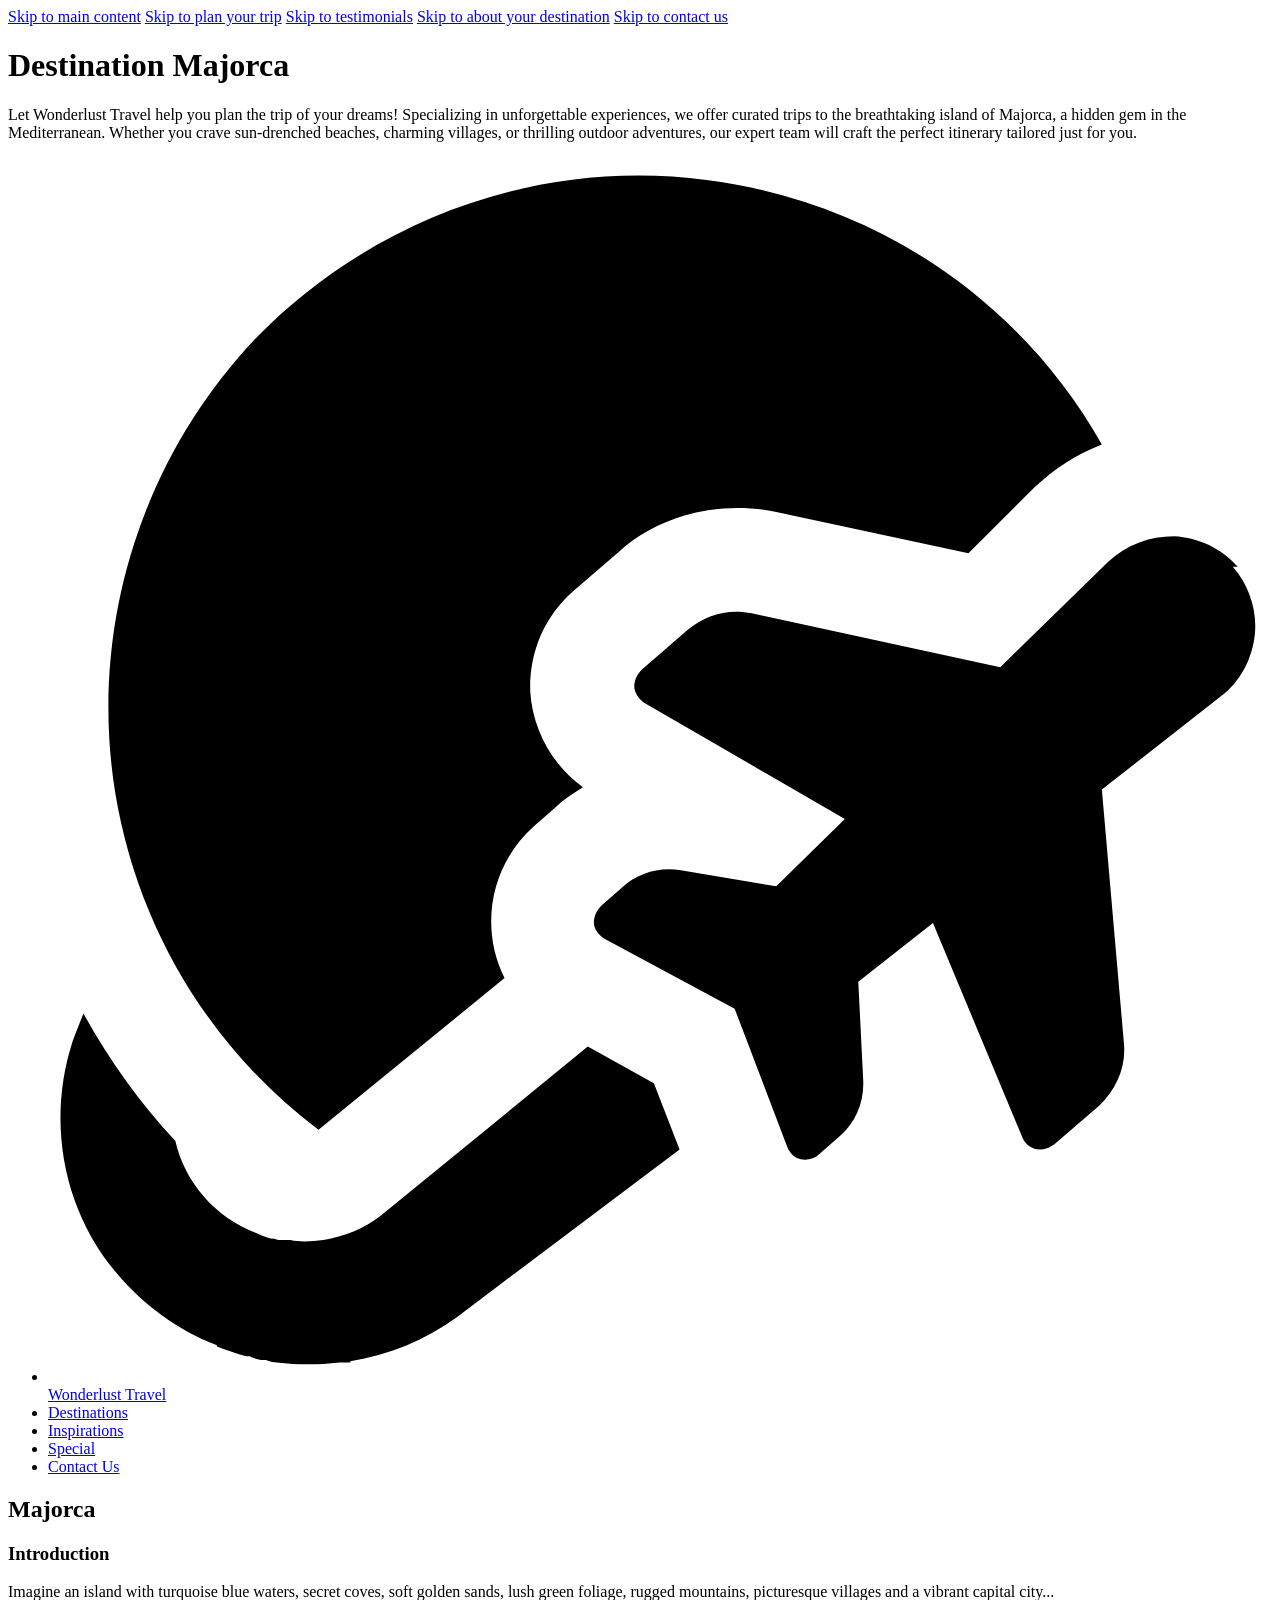
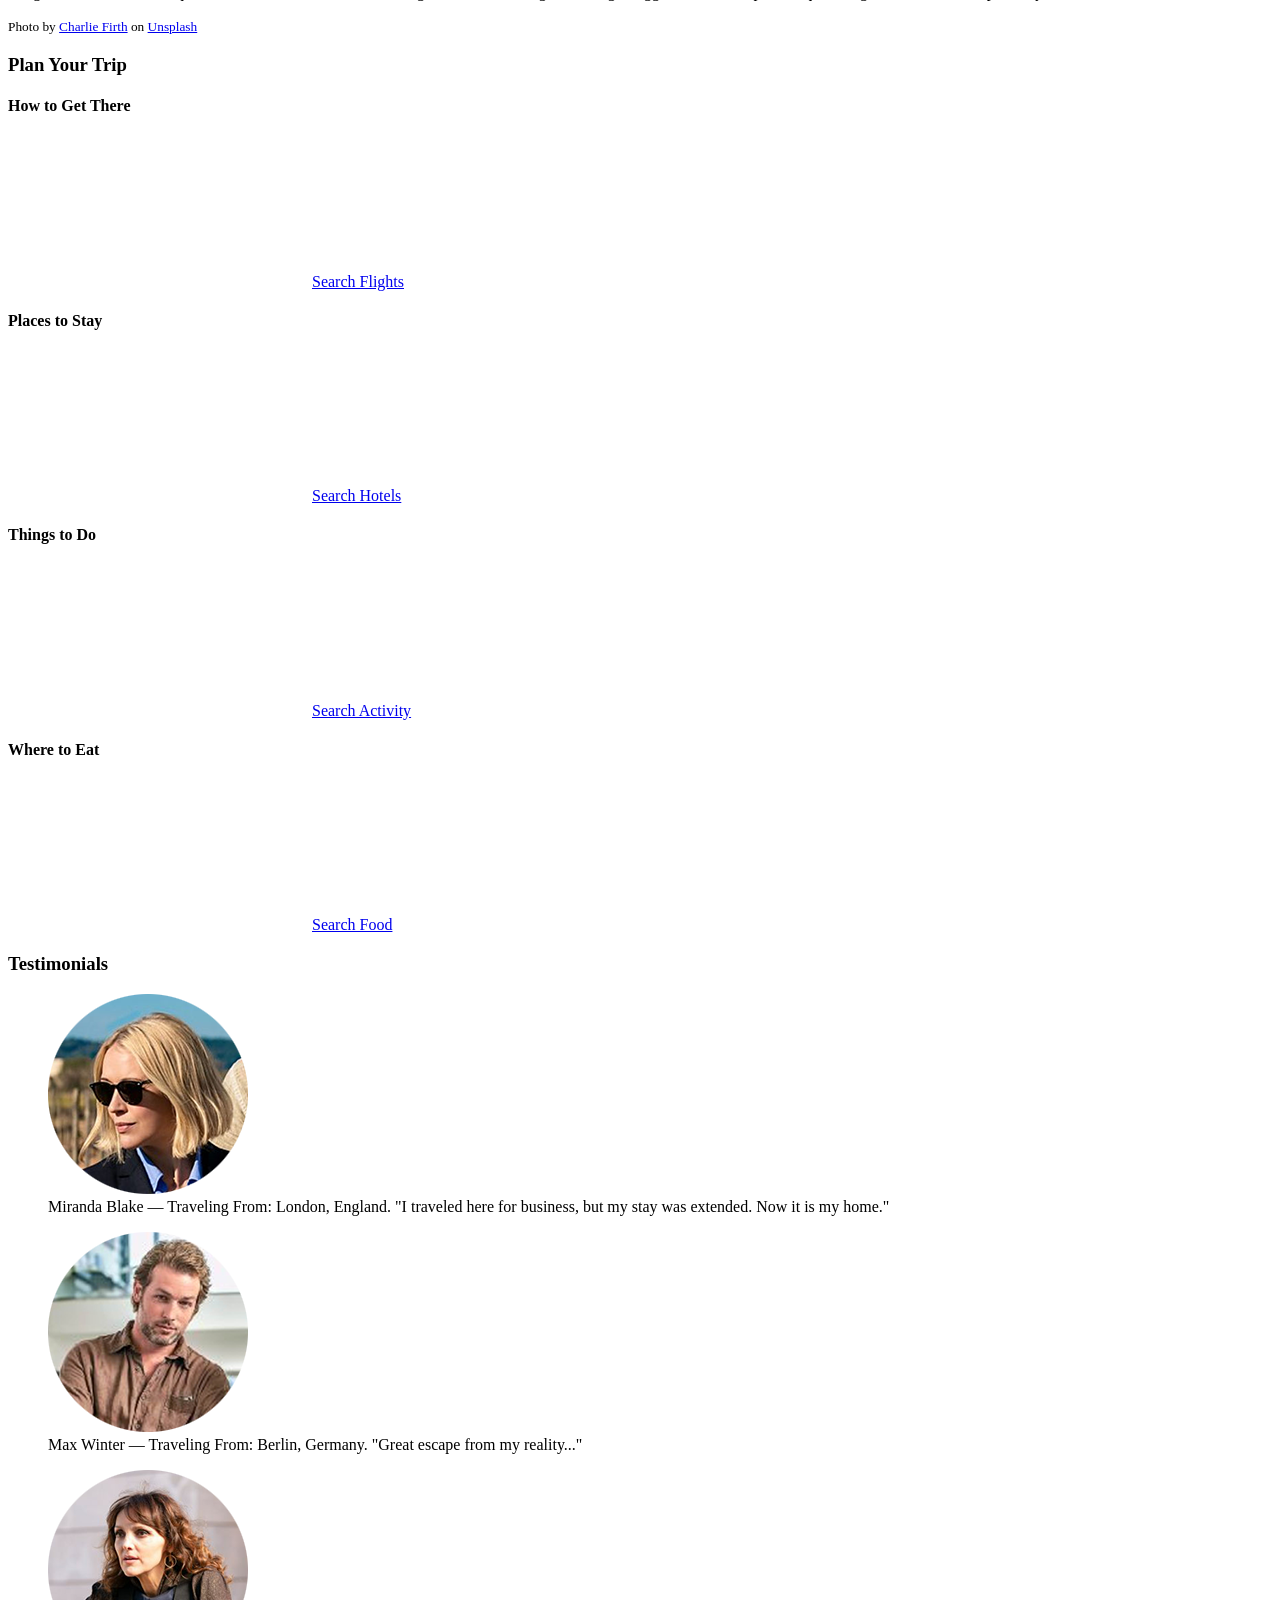
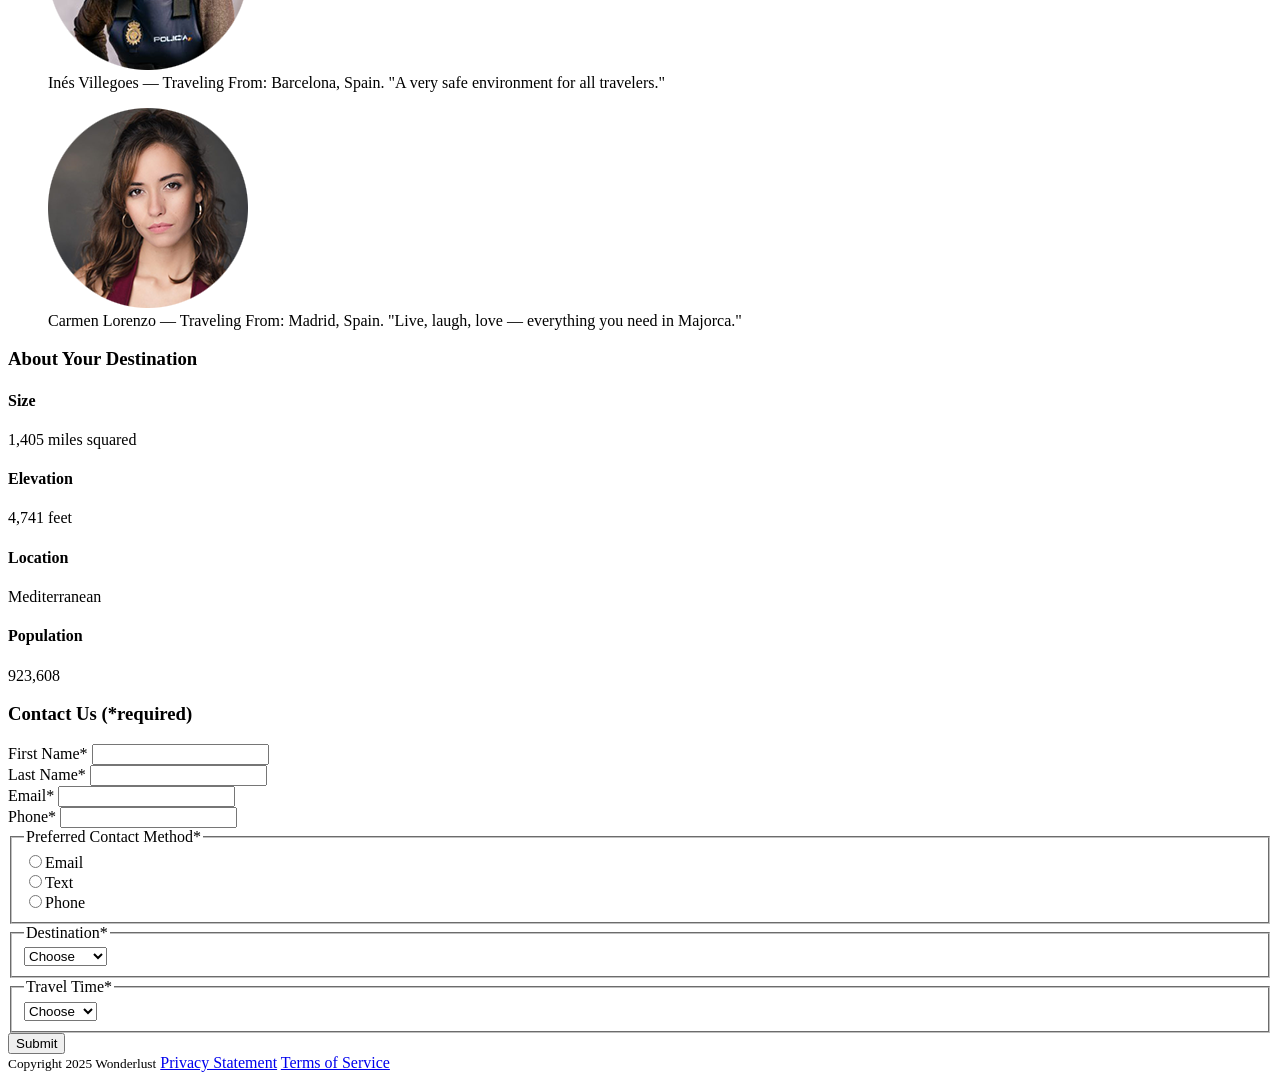
==== commit e0843b9c: "Update index.html" ====
--- a/index.html
+++ b/index.html
@@ -1,272 +1,177 @@
 <!DOCTYPE html>
 <html lang="en">
 <head>
-  <meta charset="utf-8">
-  <meta name="viewport" content="width=device-width, initial-scale=1">
-  <title>Wonderlust Travel - Destination Majorca</title>
-  <link rel="stylesheet" href="styles.css">
+    <meta charset="UTF-8">
+    <meta name="viewport" content="width=device-width, initial-scale=1.0">
+    <title>Wonderlust Travel - Destination Majorca</title>
 </head>
 <body>
 
-  <nav class="skip-links" aria-label="Skip links">
-    <a href="#main">Skip to main content</a>
-    <a href="#plan-your-trip">Skip to plan your trip</a>
-    <a href="#testimonials">Skip to testimonials</a>
-    <a href="#about-your-destination">Skip to about your destination</a>
-    <a href="#contact-us">Skip to contact us</a>
-  </nav>
+    <!-- Skip Links -->
+    <a href="#main-content" class="skip-link">Skip to main content</a>
+    <a href="#plan-your-trip" class="skip-link">Skip to plan your trip</a>
+    <a href="#testimonials" class="skip-link">Skip to testimonials</a>
+    <a href="#about-your-destination" class="skip-link">Skip to about your destination</a>
+    <a href="#contact-us" class="skip-link">Skip to contact us</a>
 
-  <header>
-    <h1>Destination Majorca</h1>
-    <p>
-      Let Wonderlust Travel help you plan the trip of your dreams! Specializing in unforgettable experiences,
-      we offer curated trips to the breathtaking island of Majorca, a hidden gem in the Mediterranean.
-      Whether you crave sun-drenched beaches, charming villages, or thrilling outdoor adventures,
-      our expert team will craft the perfect itinerary tailored just for you.
-    </p>
-  </header>
+    <!-- Header -->
+    <header>
+        <h1>Destination Majorca</h1>
+        <p>Let Wonderlust Travel help you plan the trip of your dreams! Specializing in unforgettable experiences, we offer curated trips to the breathtaking island of Majorca, a hidden gem in the Mediterranean. Whether you crave sun-drenched beaches, charming villages, or thrilling outdoor adventures, our expert team will craft the perfect itinerary tailored just for you.</p>
+    </header>
 
-  <nav aria-label="Main navigation">
-    <input type="checkbox" id="dropdown">
-    <label for="dropdown"><span></span> Menu</label>
-    <ul>
-      <li><a href="#home" id="home">
-        <svg xmlns="http://www.w3.org/2000/svg" viewBox="0 0 100 100" aria-hidden="true" focusable="false"><path d="M5.5 51.9C3.3 38.4 7.6 24.6 17 14.7 26.6 4.9 40.2 0 53.8 1.8c13.6 1.7 25.6 9.7 32.3 21.6-2.1.8-3.9 2-5.5 3.5l-5.4 5.4-15.8-3.4c-2.4-.5-5-.4-7.4.3-2 .6-3.9 1.6-5.4 3l-3.7 3.2c-2.4 2.1-3.6 5.1-3.5 8.2.2 3.1 1.8 6 4.3 7.8-.8.5-1.6 1-2.3 1.7l-1.7 1.5c-3.5 3.1-4.5 8.2-2.4 12.4L22.1 79.4C13.2 72.7 7.3 62.8 5.5 51.9Zm8.3 45.2c.8.3 1.6.6 2.4.8h.3c.3.2.6.2.9.3h.4c.3.1.6.2.9.2 1.7.2 3.4.2 5.1 0h.9v-.1c3.1-.5 6.1-1.7 8.7-3.6L51.6 81l-2.1-5.4-5.4-3-16.9 13.8c-1.4 1.1-3 1.7-4.7 2-.9.1-1.8.2-2.7 0h-1l-.3-.1c-.4 0-.9-.2-1.3-.4-3.4-1.2-6-4.1-6.8-7.6-2.9-3.1-5.4-6.6-7.5-10.4-.3.7-.6 1.5-.9 2.3-2.1 6.5-.8 13.7 3.6 18.9 2.2 2.6 5 4.7 8.2 5.9Zm83.4-63.7C95.9 31.9 94 31 92 30.9c-2 0-3.9.7-5.4 2.1l-8.8 8.6-20.3-4.4c-1.9-.4-3.8.1-5.3 1.4l-3.7 3.2c-.4.4-.6.9-.6 1.4 0 .5.4 1 .8 1.3L65.1 54l-5.6 5.5-7.8-1.3c-1.7-.3-3.5.2-4.8 1.4l-1.7 1.5c-.4.4-.6.9-.6 1.4 0 .5.4 1 .9 1.3l10.6 5.7 4.3 11.3c.2.5.6.9 1.1 1 .5.1 1.1 0 1.5-.4l1.7-1.5c1.3-1.1 2-2.8 1.9-4.6l-.4-8 6.1-4.8L79.6 80c.3.8 1.2 1.2 2 .9.2 0 .4-.2.6-.3l3.7-3.2c1.4-1.3 2.2-3.2 2-5.1l-1.8-20.7 9.7-7.6c1.6-1.2 2.6-3.1 2.8-5.1.2-2-.5-4-.1-5.5Z"/></svg>
-        Wonderlust Travel
-      </a></li>
-      <li><a href="#plan-your-trip">Destinations</a></li>
-      <li><a href="#">Inspirations</a></li>
-      <li><a href="#">Special</a></li>
-      <li><a href="#contact-us">Contact Us</a></li>
-    </ul>
-  </nav>
+    <!-- Navigation -->
+    <nav>
+        <ul>
+            <li><a href="#" id="home">
+                <svg xmlns="http://www.w3.org/2000/svg" viewBox="0 0 100 100" aria-hidden="true"><path d="M5.5 51.9C3.3 38.4 7.6 24.6 17 14.7 26.6 4.9 40.2 0 53.8 1.8c13.6 1.7 25.6 9.7 32.3 21.6-2.1.8-3.9 2-5.5 3.5l-5.4 5.4-15.8-3.4c-2.4-.5-5-.4-7.4.3-2 .6-3.9 1.6-5.4 3l-3.7 3.2c-2.4 2.1-3.6 5.1-3.5 8.2.2 3.1 1.8 6 4.3 7.8-.8.5-1.6 1-2.3 1.7l-1.7 1.5c-3.5 3.1-4.5 8.2-2.4 12.4L22.1 79.4C13.2 72.7 7.3 62.8 5.5 51.9Zm8.3 45.2c.8.3 1.6.6 2.4.8h.3c.3.2.6.2.9.3h.4c.3.1.6.2.9.2 1.7.2 3.4.2 5.1 0h.9v-.1c3.1-.5 6.1-1.7 8.7-3.6L51.6 81l-2.1-5.4-5.4-3-16.9 13.8c-1.4 1.1-3 1.7-4.7 2-.9.1-1.8.2-2.7 0h-1l-.3-.1c-.4 0-.9-.2-1.3-.4-3.4-1.2-6-4.1-6.8-7.6-2.9-3.1-5.4-6.6-7.5-10.4-.3.7-.6 1.5-.9 2.3-2.1 6.5-.8 13.7 3.6 18.9 2.2 2.6 5 4.7 8.2 5.9Zm83.4-63.7C95.9 31.9 94 31 92 30.9c-2 0-3.9.7-5.4 2.1l-8.8 8.6-20.3-4.4c-1.9-.4-3.8.1-5.3 1.4l-3.7 3.2c-.4.4-.6.9-.6 1.4 0 .5.4 1 .8 1.3L65.1 54l-5.6 5.5-7.8-1.3c-1.7-.3-3.5.2-4.8 1.4l-1.7 1.5c-.4.4-.6.9-.6 1.4 0 .5.4 1 .9 1.3l10.6 5.7 4.3 11.3c.2.5.6.9 1.1 1 .5.1 1.1 0 1.5-.4l1.7-1.5c1.3-1.1 2-2.8 1.9-4.6l-.4-8 6.1-4.8L79.6 80c.3.8 1.2 1.2 2 .9.2 0 .4-.2.6-.3l3.7-3.2c1.4-1.3 2.2-3.2 2-5.1l-1.8-20.7 9.7-7.6c1.6-1.2 2.6-3.1 2.8-5.1.2-2-.5-4-1.8-5.5Z"/></svg>
+                Wonderlust Travel</a></li>
+            <li><a href="#">Destinations</a></li>
+            <li><a href="#">Inspirations</a></li>
+            <li><a href="#">Special</a></li>
+            <li><a href="#">Contact Us</a></li>
+        </ul>
+    </nav>
 
-  <main id="main">
-    <article>
-      <section id="intro">
-        <h2>Introduction</h2>
-        <p>
-          Imagine an island with turquoise blue waters, secret coves, soft golden sands, lush green foliage,
-          rugged mountains, picturesque villages and a vibrant capital city. The island and its capital, Palma,
-          are overflowing with character, while its beaches are famous all around the world, making it one of the most sought-after summer destinations.
-        </p>
+    <!-- Main Content -->
+    <main id="main-content">
+        <article>
+            <h2>Majorca</h2>
 
-        <picture>
-          <source media="(min-width:1280px)" srcset="images/majorca-beach-horizontal-l.jpg">
-          <source media="(min-width:920px)" srcset="images/majorca-beach-vertical-m.jpg">
-          <img src="images/majorca-beach-square-s.jpg" alt="Majorca beach with turquoise water and golden sand">
-        </picture>
+            <section id="intro">
+                <h3>Introduction</h3>
+                <p>Imagine an island with turquoise blue waters, secret coves, soft golden sands, lush green foliage, rugged mountains, picturesque villages and a vibrant capital city...</p>
+                <div>
+                    <small>Photo by <a href="https://unsplash.com/@charliefirth">Charlie Firth</a> on <a href="https://unsplash.com/photos/sea-waves-crashing-on-shore-during-sunset-HQJIQjXq1HI">Unsplash</a></small>
+                </div>
+            </section>
 
-        <small>
-          Photo by <a href="https://unsplash.com/@charliefirth">Charlie Firth</a> on <a href="https://unsplash.com/photos/sea-waves-crashing-on-shore-during-sunset-HQJIQjXq1HI">Unsplash</a>
-        </small>
-      </section>
+            <section id="plan-your-trip">
+                <h3>Plan Your Trip</h3>
+                <section class="plan">
+                    <h4>How to Get There</h4>
+                    <svg aria-hidden="true" ...></svg>
+                    <a href="#" title="Search for flights">Search Flights</a>
+                </section>
+                <section class="plan">
+                    <h4>Places to Stay</h4>
+                    <svg aria-hidden="true" ...></svg>
+                    <a href="#" title="Search for Hotels">Search Hotels</a>
+                </section>
+                <section class="plan">
+                    <h4>Things to Do</h4>
+                    <svg aria-hidden="true" ...></svg>
+                    <a href="#" title="Search for Activities">Search Activity</a>
+                </section>
+                <section class="plan">
+                    <h4>Where to Eat</h4>
+                    <svg aria-hidden="true" ...></svg>
+                    <a href="#" title="Search for Restaurants">Search Food</a>
+                </section>
+            </section>
 
-      <section id="plan-your-trip">
-        <h2>Plan Your Trip</h2>
+            <!-- Testimonials -->
+            <section id="testimonials">
+                <h3>Testimonials</h3>
+                <section>
+                    <figure>
+                        <img src="images/miranda-blake-L.png" alt="Miranda Blake testimonial">
+                        <figcaption>Miranda Blake — Traveling From: London, England. "I traveled here for business, but my stay was extended. Now it is my home."</figcaption>
+                    </figure>
+                </section>
+                <section>
+                    <figure>
+                        <img src="images/max-winter-L.png" alt="Max Winter testimonial">
+                        <figcaption>Max Winter — Traveling From: Berlin, Germany. "Great escape from my reality..."</figcaption>
+                    </figure>
+                </section>
+                <section>
+                    <figure>
+                        <img src="images/ines-villegoes-L.png" alt="Inés Villegoes testimonial">
+                        <figcaption>Inés Villegoes — Traveling From: Barcelona, Spain. "A very safe environment for all travelers."</figcaption>
+                    </figure>
+                </section>
+                <section>
+                    <figure>
+                        <img src="images/carmen-lorenzo-L.png" alt="Carmen Lorenzo testimonial">
+                        <figcaption>Carmen Lorenzo — Traveling From: Madrid, Spain. "Live, laugh, love — everything you need in Majorca."</figcaption>
+                    </figure>
+                </section>
+            </section>
 
-        <section class="plan">
-          <h3>How to Get There</h3>
-          <svg xmlns="http://www.w3.org/2000/svg" class="icon icon-tabler icon-tabler-plane" width="100" height="100" viewBox="0 0 24 24" aria-hidden="true" focusable="false"><path stroke="none" d="M0 0h24v24H0z" fill="none"/><path d="M16 10h4a2 2 0 0 1 0 4h-4l-4 7h-3l2 -7h-4l-2 2h-3l2 -4l-2 -4h3l2 2h4l-2 -7h3z" /></svg>
-          <a href="#" title="Search for flights">Search Flights</a>
+            <!-- About Destination -->
+            <section id="about-your-destination">
+                <h3>About Your Destination</h3>
+                <section><h4>Size</h4><p>1,405 miles squared</p></section>
+                <section><h4>Elevation</h4><p>4,741 feet</p></section>
+                <section><h4>Location</h4><p>Mediterranean</p></section>
+                <section><h4>Population</h4><p>923,608</p></section>
+            </section>
+        </article>
+    </main>
+
+    <!-- Footer -->
+    <footer>
+        <section id="contact-us">
+            <h3>Contact Us <span id="required">(*required)</span></h3>
+            <form>
+                <div>
+                    <label for="first-name">First Name<span>*</span></label>
+                    <input type="text" id="first-name" name="first-name" required>
+                </div>
+                <div>
+                    <label for="last-name">Last Name<span>*</span></label>
+                    <input type="text" id="last-name" name="last-name" required>
+                </div>
+                <div>
+                    <label for="email">Email<span>*</span></label>
+                    <input type="email" id="email" name="email" required>
+                </div>
+                <div>
+                    <label for="phone">Phone<span>*</span></label>
+                    <input type="tel" id="phone" name="phone" required>
+                </div>
+                <fieldset id="preferred-contact">
+                    <legend>Preferred Contact Method<span>*</span></legend>
+                    <div><input type="radio" id="contact-email" name="contact-method" value="email"><label for="contact-email">Email</label></div>
+                    <div><input type="radio" id="contact-text" name="contact-method" value="text"><label for="contact-text">Text</label></div>
+                    <div><input type="radio" id="contact-phone" name="contact-method" value="phone"><label for="contact-phone">Phone</label></div>
+                </fieldset>
+                <fieldset id="destination">
+                    <legend>Destination<span>*</span></legend>
+                    <select id="select-destination" name="destination">
+                        <option>Choose</option>
+                        <option>Barcelona</option>
+                        <option>Granada</option>
+                        <option>Ibiza</option>
+                        <option>Madrid</option>
+                        <option>Majorca</option>
+                        <option>Seville</option>
+                        <option>Tenerife</option>
+                        <option>Valencia</option>
+                        <option>Other</option>
+                    </select>
+                </fieldset>
+                <fieldset id="travelTime">
+                    <legend>Travel Time<span>*</span></legend>
+                    <select id="select-travel-time" name="travel-time">
+                        <option>Choose</option>
+                        <option>Fall</option>
+                        <option>Winter</option>
+                        <option>Spring</option>
+                        <option>Summer</option>
+                        <option>Flexible</option>
+                    </select>
+                </fieldset>
+                <button type="submit">Submit</button>
+            </form>
         </section>
-
-        <section class="plan">
-          <h3>Places to Stay</h3>
-          <svg xmlns="http://www.w3.org/2000/svg" class="icon icon-tabler icon-tabler-bed" width="100" height="100" viewBox="0 0 24 24" aria-hidden="true" focusable="false"><path stroke="none" d="M0 0h24v24H0z" fill="none"/><path d="M3 7v11m0 -4h18m0 4v-8a2 2 0 0 0 -2 -2h-8v6" /><circle cx="7" cy="10" r="1" /></svg>
-          <a href="#" title="Search for Hotels">Search Hotels</a>
+        <section id="legal">
+            <small>Copyright 2025 Wonderlust</small>
+            <a href="#">Privacy Statement</a>
+            <a href="#">Terms of Service</a>
         </section>
-
-        <section class="plan">
-          <h3>Things to Do</h3>
-          <svg xmlns="http://www.w3.org/2000/svg" class="icon icon-tabler icon-tabler-sailboat" width="100" height="100" viewBox="0 0 24 24" aria-hidden="true" focusable="false"><path stroke="none" d="M0 0h24v24H0z" fill="none"/><path d="M2 20a2.4 2.4 0 0 0 2 1a2.4 2.4 0 0 0 2 -1a2.4 2.4 0 0 1 2 -1a2.4 2.4 0 0 1 2 1a2.4 2.4 0 0 0 2 1a2.4 2.4 0 0 0 2 -1a2.4 2.4 0 0 1 2 -1a2.4 2.4 0 0 1 2 1a2.4 2.4 0 0 0 2 1a2.4 2.4 0 0 0 2 -1" /><path d="M4 18l-1 -3h18l-1 3" /><path d="M11 12h7l-7 -9v9" /><line x1="8" y1="7" x2="6" y2="12" /></svg>
-          <a href="#" title="Search for Activities">Search Activities</a>
-        </section>
-
-        <section class="plan">
-          <h3>Where to Eat</h3>
-          <svg xmlns="http://www.w3.org/2000/svg" class="icon icon-tabler icon-tabler-tools-kitchen-2" width="100" height="100" viewBox="0 0 24 24" aria-hidden="true" focusable="false"><path stroke="none" d="M0 0h24v24H0z" fill="none"/><path d="M19 3v12h-5c-.023 -3.681 .184 -7.406 5 -12zm0 12v6h-1v-3m-10 -14v17m-3 -17v3a3 3 0 1 0 6 0v-3" /></svg>
-          <a href="#" title="Search for Restaurants">Search Food</a>
-        </section>
-      </section>
-
-      <section id="testimonials">
-        <h2>Testimonials</h2>
-
-        <article>
-          <figure>
-            <img src="images/miranda-blake-S.png"
-                 srcset="images/miranda-blake-S.png 404w, images/miranda-blake-M.png 920w, images/miranda-blake-L.png 1280w"
-                 sizes="(max-width:600px) 100vw, (max-width:1000px) 50vw, 33vw"
-                 alt="Portrait of Miranda Blake">
-            <figcaption>
-              <h3>Miranda Blake</h3>
-              <dl>
-                <dt>Traveling From:</dt>
-                <dd>London, England</dd>
-              </dl>
-              <blockquote>“I traveled here for business, but my stay was extended. Now it is my home.”</blockquote>
-            </figcaption>
-          </figure>
-        </article>
-
-        <article>
-          <figure>
-            <img src="images/max-winter-S.png"
-                 srcset="images/max-winter-S.png 404w, images/max-winter-M.png 920w, images/max-winter-L.png 1280w"
-                 sizes="(max-width:600px) 100vw, (max-width:1000px) 50vw, 33vw"
-                 alt="Portrait of Max Winter">
-            <figcaption>
-              <h3>Max Winter</h3>
-              <dl>
-                <dt>Traveling From:</dt>
-                <dd>Berlin, Germany</dd>
-              </dl>
-              <blockquote>“Great escape from my reality. Beautiful sunsets, wonderful people, great beer.”</blockquote>
-            </figcaption>
-          </figure>
-        </article>
-
-        <article>
-          <figure>
-            <img src="images/ines-villegoes-S.png"
-                 srcset="images/ines-villegoes-S.png 404w, images/ines-villegoes-M.png 920w, images/ines-villegoes-L.png 1280w"
-                 sizes="(max-width:600px) 100vw, (max-width:1000px) 50vw, 33vw"
-                 alt="Portrait of Inés Villegoes">
-            <figcaption>
-              <h3>Inés Villegoes</h3>
-              <dl>
-                <dt>Traveling From:</dt>
-                <dd>Barcelona, Spain</dd>
-              </dl>
-              <blockquote>“A very safe environment for all travelers.”</blockquote>
-            </figcaption>
-          </figure>
-        </article>
-
-        <article>
-          <figure>
-            <img src="images/carmen-lorenzo-S.png"
-                 srcset="images/carmen-lorenzo-S.png 404w, images/carmen-lorenzo-M.png 920w, images/carmen-lorenzo-L.png 1280w"
-                 sizes="(max-width:600px) 100vw, (max-width:1000px) 50vw, 33vw"
-                 alt="Portrait of Carmen Lorenzo">
-            <figcaption>
-              <h3>Carmen Lorenzo</h3>
-              <dl>
-                <dt>Traveling From:</dt>
-                <dd>Madrid, Spain</dd>
-              </dl>
-              <blockquote>“Live, laugh, love—everything you need in Majorca.”</blockquote>
-            </figcaption>
-          </figure>
-        </article>
-
-      </section>
-
-      <section id="about-your-destination">
-        <h2>About Your Destination</h2>
-
-        <section>
-          <h3>Size</h3>
-          <dl><dt>Size:</dt><dd>1,405 miles squared</dd></dl>
-        </section>
-
-        <section>
-          <h3>Elevation</h3>
-          <dl><dt>Elevation:</dt><dd>4,741 feet</dd></dl>
-        </section>
-
-        <section>
-          <h3>Location</h3>
-          <dl><dt>Location:</dt><dd>Mediterranean</dd></dl>
-        </section>
-
-        <section>
-          <h3>Population</h3>
-          <dl><dt>Population:</dt><dd>923,608</dd></dl>
-        </section>
-      </section>
-    </article>
-  </main>
-
-  <footer>
-    <section id="contact-us">
-      <h2>Contact Us <span id="required">(*required)</span></h2>
-      <form action="#" method="post" novalidate>
-        <div>
-          <label for="fname">First Name <span aria-hidden="true">*</span></label>
-          <input type="text" id="fname" name="fname" required>
-        </div>
-        <div>
-          <label for="lname">Last Name <span aria-hidden="true">*</span></label>
-          <input type="text" id="lname" name="lname" required>
-        </div>
-        <div>
-          <label for="email">Email <span aria-hidden="true">*</span></label>
-          <input type="email" id="email" name="email" required>
-        </div>
-        <div>
-          <label for="phone">Phone <span aria-hidden="true">*</span></label>
-          <input type="tel" id="phone" name="phone" required>
-        </div>
-
-        <fieldset id="preferred-contact">
-          <legend>Preferred Contact Method <span aria-hidden="true">*</span></legend>
-          <div>
-            <input type="radio" id="contact-email" name="contact-method" value="email" required>
-            <label for="contact-email">Email</label>
-          </div>
-          <div>
-            <input type="radio" id="contact-text" name="contact-method" value="text">
-            <label for="contact-text">Text</label>
-          </div>
-          <div>
-            <input type="radio" id="contact-phone" name="contact-method" value="phone">
-            <label for="contact-phone">Phone</label>
-          </div>
-        </fieldset>
-
-        <fieldset id="destination">
-          <legend>Destination <span aria-hidden="true">*</span></legend>
-          <label for="select-destination" class="visually-hidden">Choose Destination</label>
-          <select id="select-destination" name="destination" required>
-            <option value="">Choose</option>
-            <option>Barcelona</option>
-            <option>Granada</option>
-            <option>Ibiza</option>
-            <option>Madrid</option>
-            <option>Majorca</option>
-            <option>Seville</option>
-            <option>Tenerife</option>
-            <option>Valencia</option>
-            <option>Other</option>
-          </select>
-        </fieldset>
-
-        <fieldset id="travelTime">
-          <legend>Travel Time <span aria-hidden="true">*</span></legend>
-          <label for="select-travel-time" class="visually-hidden">Choose Travel Time</label>
-          <select id="select-travel-time" name="travel-time" required>
-            <option value="">Choose</option>
-            <option>Fall</option>
-            <option>Winter</option>
-            <option>Spring</option>
-            <option>Summer</option>
-            <option>Flexible</option>
-          </select>
-        </fieldset>
-
-        <button type="submit">Submit</button>
-      </form>
-    </section>
-
-    <section id="legal">
-      <h2>Legal</h2>
-      <small>&copy; 2025 Wonderlust</small>
-      <a href="#">Privacy Statement</a>
-      <a href="#">Terms of Service</a>
-    </section>
-  </footer>
+    </footer>
 
 </body>
 </html>
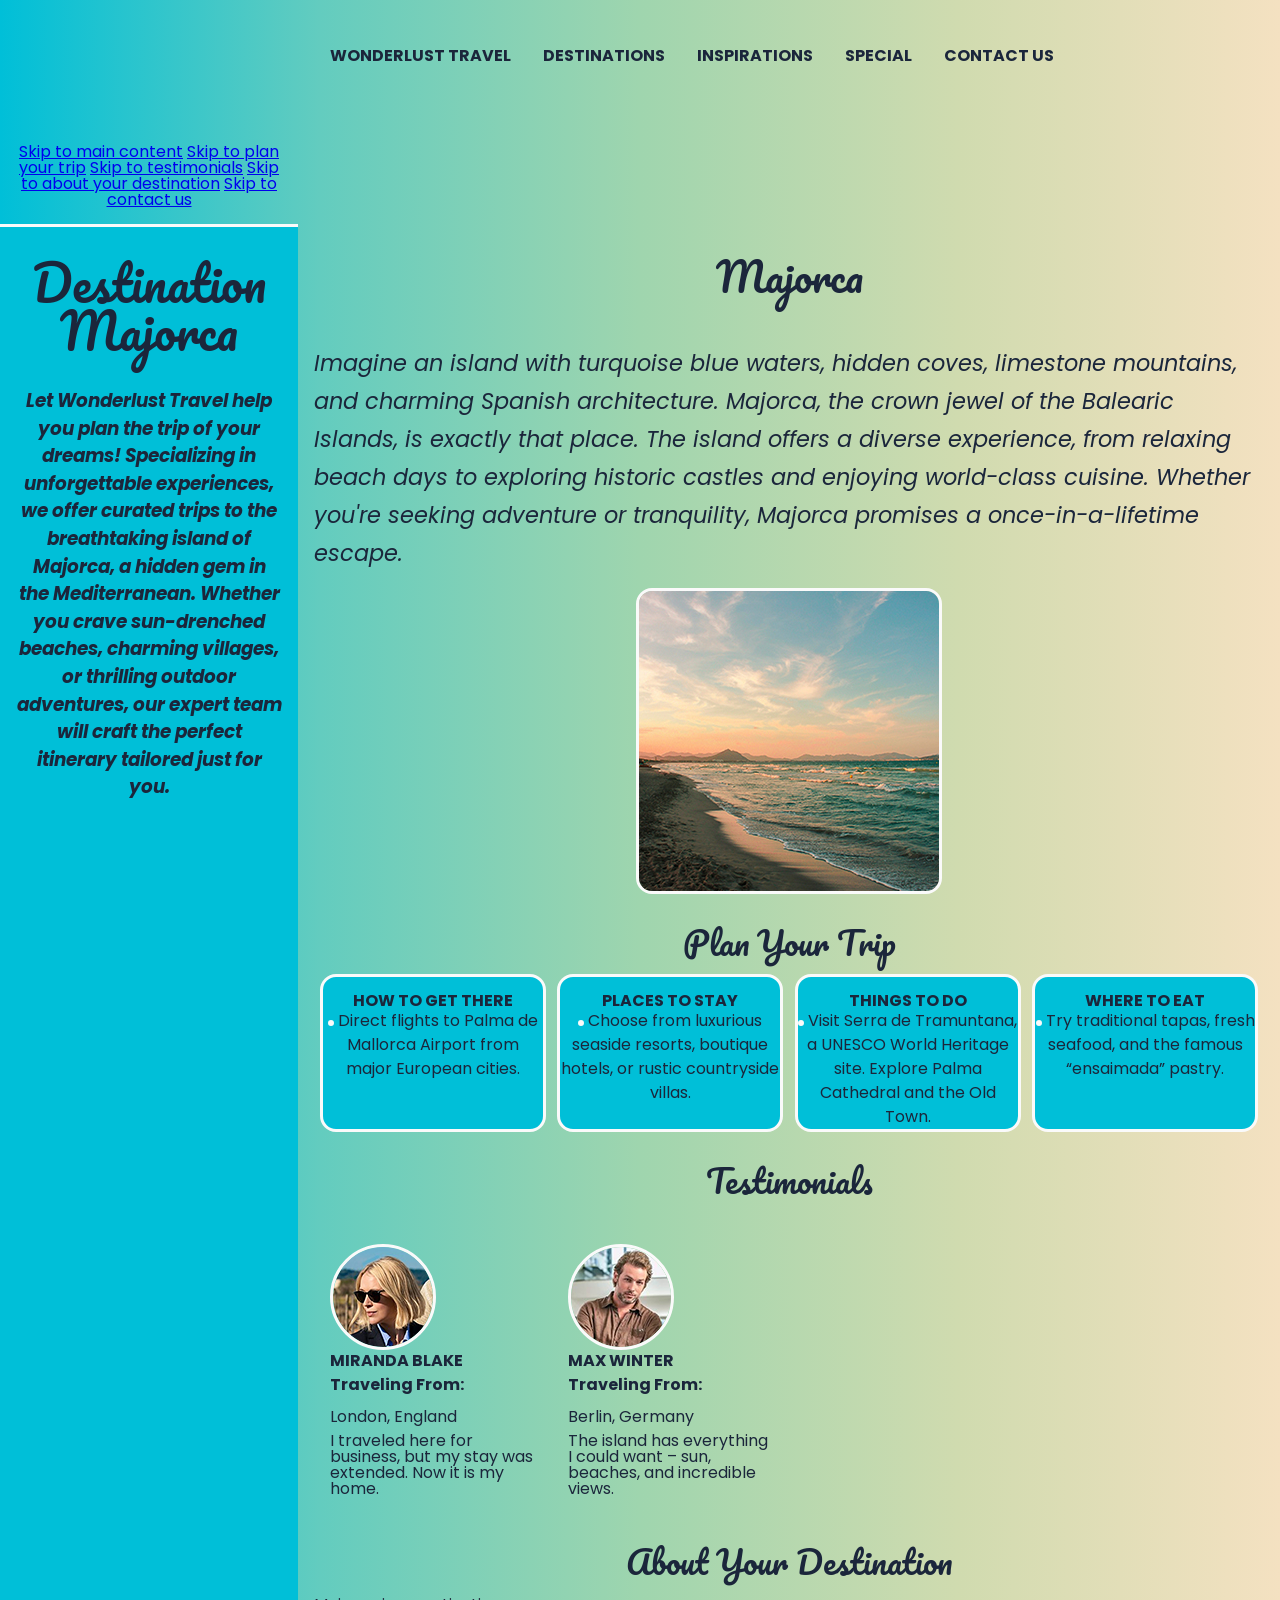
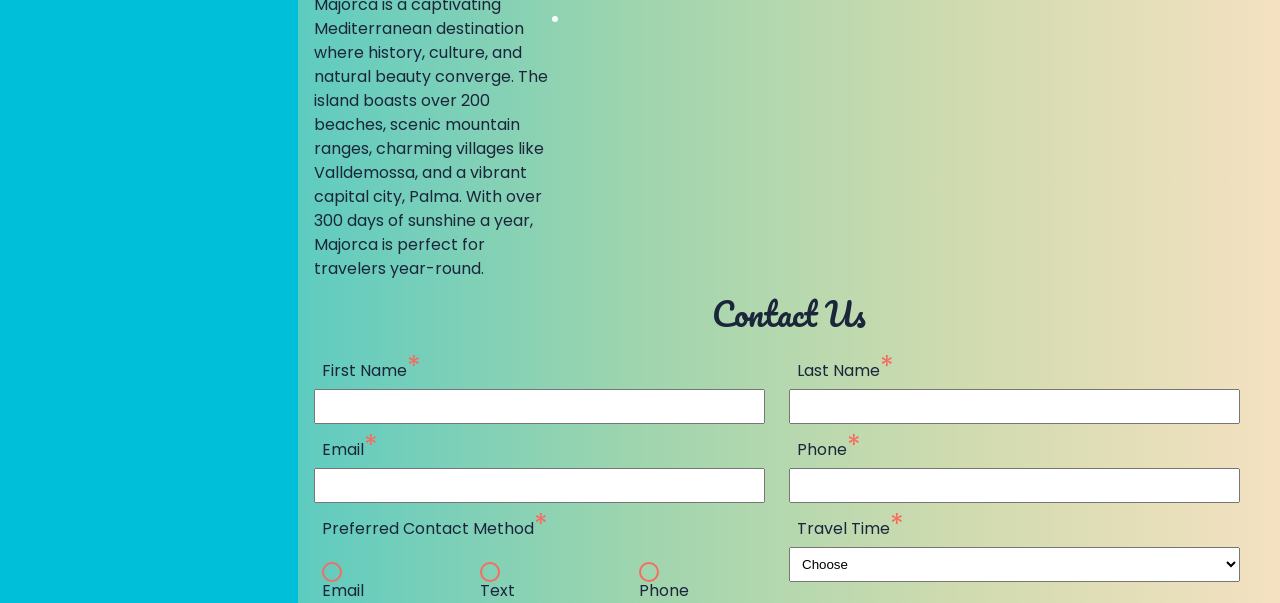
==== commit 4055cfdb: "Rename index (3).html to index.html" ====
--- a/index.html
+++ b/index.html
@@ -1,177 +1,194 @@
 <!DOCTYPE html>
 <html lang="en">
 <head>
-    <meta charset="UTF-8">
-    <meta name="viewport" content="width=device-width, initial-scale=1.0">
-    <title>Wonderlust Travel - Destination Majorca</title>
+  <meta charset="UTF-8">
+  <meta name="viewport" content="width=device-width, initial-scale=1.0">
+  <title>Wonderlust Travel - Destination Majorca</title>
+  <link rel="stylesheet" href="styles.css">
 </head>
 <body>
 
-    <!-- Skip Links -->
-    <a href="#main-content" class="skip-link">Skip to main content</a>
-    <a href="#plan-your-trip" class="skip-link">Skip to plan your trip</a>
-    <a href="#testimonials" class="skip-link">Skip to testimonials</a>
-    <a href="#about-your-destination" class="skip-link">Skip to about your destination</a>
-    <a href="#contact-us" class="skip-link">Skip to contact us</a>
+  <nav aria-label="Skip links" class="skip-links">
+    <a href="#main">Skip to main content</a>
+    <a href="#plan-your-trip">Skip to plan your trip</a>
+    <a href="#testimonials">Skip to testimonials</a>
+    <a href="#about-your-destination">Skip to about your destination</a>
+    <a href="#contact-us">Skip to contact us</a>
+  </nav>
 
-    <!-- Header -->
-    <header>
-        <h1>Destination Majorca</h1>
-        <p>Let Wonderlust Travel help you plan the trip of your dreams! Specializing in unforgettable experiences, we offer curated trips to the breathtaking island of Majorca, a hidden gem in the Mediterranean. Whether you crave sun-drenched beaches, charming villages, or thrilling outdoor adventures, our expert team will craft the perfect itinerary tailored just for you.</p>
-    </header>
+  <header>
+    <h1>Destination Majorca</h1>
+    <p>
+      Let Wonderlust Travel help you plan the trip of your dreams! Specializing in unforgettable experiences, we offer curated trips to the breathtaking island of Majorca, a hidden gem in the Mediterranean. Whether you crave sun-drenched beaches, charming villages, or thrilling outdoor adventures, our expert team will craft the perfect itinerary tailored just for you.
+    </p>
+  </header>
 
-    <!-- Navigation -->
-    <nav>
-        <ul>
-            <li><a href="#" id="home">
-                <svg xmlns="http://www.w3.org/2000/svg" viewBox="0 0 100 100" aria-hidden="true"><path d="M5.5 51.9C3.3 38.4 7.6 24.6 17 14.7 26.6 4.9 40.2 0 53.8 1.8c13.6 1.7 25.6 9.7 32.3 21.6-2.1.8-3.9 2-5.5 3.5l-5.4 5.4-15.8-3.4c-2.4-.5-5-.4-7.4.3-2 .6-3.9 1.6-5.4 3l-3.7 3.2c-2.4 2.1-3.6 5.1-3.5 8.2.2 3.1 1.8 6 4.3 7.8-.8.5-1.6 1-2.3 1.7l-1.7 1.5c-3.5 3.1-4.5 8.2-2.4 12.4L22.1 79.4C13.2 72.7 7.3 62.8 5.5 51.9Zm8.3 45.2c.8.3 1.6.6 2.4.8h.3c.3.2.6.2.9.3h.4c.3.1.6.2.9.2 1.7.2 3.4.2 5.1 0h.9v-.1c3.1-.5 6.1-1.7 8.7-3.6L51.6 81l-2.1-5.4-5.4-3-16.9 13.8c-1.4 1.1-3 1.7-4.7 2-.9.1-1.8.2-2.7 0h-1l-.3-.1c-.4 0-.9-.2-1.3-.4-3.4-1.2-6-4.1-6.8-7.6-2.9-3.1-5.4-6.6-7.5-10.4-.3.7-.6 1.5-.9 2.3-2.1 6.5-.8 13.7 3.6 18.9 2.2 2.6 5 4.7 8.2 5.9Zm83.4-63.7C95.9 31.9 94 31 92 30.9c-2 0-3.9.7-5.4 2.1l-8.8 8.6-20.3-4.4c-1.9-.4-3.8.1-5.3 1.4l-3.7 3.2c-.4.4-.6.9-.6 1.4 0 .5.4 1 .8 1.3L65.1 54l-5.6 5.5-7.8-1.3c-1.7-.3-3.5.2-4.8 1.4l-1.7 1.5c-.4.4-.6.9-.6 1.4 0 .5.4 1 .9 1.3l10.6 5.7 4.3 11.3c.2.5.6.9 1.1 1 .5.1 1.1 0 1.5-.4l1.7-1.5c1.3-1.1 2-2.8 1.9-4.6l-.4-8 6.1-4.8L79.6 80c.3.8 1.2 1.2 2 .9.2 0 .4-.2.6-.3l3.7-3.2c1.4-1.3 2.2-3.2 2-5.1l-1.8-20.7 9.7-7.6c1.6-1.2 2.6-3.1 2.8-5.1.2-2-.5-4-1.8-5.5Z"/></svg>
-                Wonderlust Travel</a></li>
-            <li><a href="#">Destinations</a></li>
-            <li><a href="#">Inspirations</a></li>
-            <li><a href="#">Special</a></li>
-            <li><a href="#">Contact Us</a></li>
-        </ul>
-    </nav>
+  <nav aria-label="Main navigation">
+    <input type="checkbox" id="dropdown">
+    <label for="dropdown"><span></span></label>
+    <ul>
+      <li><a href="#home">Wonderlust Travel</a></li>
+      <li><a href="#plan-your-trip">Destinations</a></li>
+      <li><a href="#testimonials">Inspirations</a></li>
+      <li><a href="#about-your-destination">Special</a></li>
+      <li><a href="#contact-us">Contact Us</a></li>
+    </ul>
+  </nav>
 
-    <!-- Main Content -->
-    <main id="main-content">
+  <main id="main">
+    <article>
+      <h2>Majorca</h2>
+
+      <section id="intro">
+        <h3>Introduction</h3>
+        <p>Imagine an island with turquoise blue waters, hidden coves, limestone mountains, and charming Spanish architecture. Majorca, the crown jewel of the Balearic Islands, is exactly that place. The island offers a diverse experience, from relaxing beach days to exploring historic castles and enjoying world-class cuisine. Whether you're seeking adventure or tranquility, Majorca promises a once-in-a-lifetime escape.</p>
+
+        <picture>
+          <source media="(min-width: 1280px)" srcset="images/majorca-beach-horizontal-l.jpg">
+          <source media="(min-width: 920px)" srcset="images/majorca-beach-vertical-m.jpg">
+          <img src="images/majorca-beach-square-s.jpg" alt="Golden sandy beach in Majorca at sunset">
+        </picture>
+      </section>
+
+      <section id="plan-your-trip">
+        <h3>Plan Your Trip</h3>
+
+        <section class="plan">
+          <h4>How to Get There</h4>
+          <p><img src="images/airplane.svg" alt=""> Direct flights to Palma de Mallorca Airport from major European cities.</p>
+        </section>
+
+        <section class="plan">
+          <h4>Places to Stay</h4>
+          <p><img src="images/hotel.svg" alt=""> Choose from luxurious seaside resorts, boutique hotels, or rustic countryside villas.</p>
+        </section>
+
+        <section class="plan">
+          <h4>Things to Do</h4>
+          <p><img src="images/activities.svg" alt=""> Visit Serra de Tramuntana, a UNESCO World Heritage site. Explore Palma Cathedral and the Old Town.</p>
+        </section>
+
+        <section class="plan">
+          <h4>Where to Eat</h4>
+          <p><img src="images/dining.svg" alt=""> Try traditional tapas, fresh seafood, and the famous “ensaimada” pastry.</p>
+        </section>
+      </section>
+
+      <section id="testimonials">
+        <h3>Testimonials</h3>
+
         <article>
-            <h2>Majorca</h2>
+          <picture>
+            <source media="(min-width: 920px)" srcset="images/miranda-blake-M.png">
+            <img src="images/miranda-blake-S.png" alt="Photo of Miranda Blake">
+          </picture>
+          <h4>Miranda Blake</h4>
+          <dl>
+            <dt>Traveling From:</dt>
+            <dd>London, England</dd>
+          </dl>
+          <blockquote>I traveled here for business, but my stay was extended. Now it is my home.</blockquote>
+        </article>
 
-            <section id="intro">
-                <h3>Introduction</h3>
-                <p>Imagine an island with turquoise blue waters, secret coves, soft golden sands, lush green foliage, rugged mountains, picturesque villages and a vibrant capital city...</p>
-                <div>
-                    <small>Photo by <a href="https://unsplash.com/@charliefirth">Charlie Firth</a> on <a href="https://unsplash.com/photos/sea-waves-crashing-on-shore-during-sunset-HQJIQjXq1HI">Unsplash</a></small>
-                </div>
-            </section>
+        <article>
+          <picture>
+            <source media="(min-width: 920px)" srcset="images/max-winter-M.png">
+            <img src="images/max-winter-S.png" alt="Photo of Max Winter">
+          </picture>
+          <h4>Max Winter</h4>
+          <dl>
+            <dt>Traveling From:</dt>
+            <dd>Berlin, Germany</dd>
+          </dl>
+          <blockquote>The island has everything I could want – sun, beaches, and incredible views.</blockquote>
+        </article>
+      </section>
 
-            <section id="plan-your-trip">
-                <h3>Plan Your Trip</h3>
-                <section class="plan">
-                    <h4>How to Get There</h4>
-                    <svg aria-hidden="true" ...></svg>
-                    <a href="#" title="Search for flights">Search Flights</a>
-                </section>
-                <section class="plan">
-                    <h4>Places to Stay</h4>
-                    <svg aria-hidden="true" ...></svg>
-                    <a href="#" title="Search for Hotels">Search Hotels</a>
-                </section>
-                <section class="plan">
-                    <h4>Things to Do</h4>
-                    <svg aria-hidden="true" ...></svg>
-                    <a href="#" title="Search for Activities">Search Activity</a>
-                </section>
-                <section class="plan">
-                    <h4>Where to Eat</h4>
-                    <svg aria-hidden="true" ...></svg>
-                    <a href="#" title="Search for Restaurants">Search Food</a>
-                </section>
-            </section>
+      <section id="about-your-destination">
+        <h3>About Your Destination</h3>
+        <p>Majorca is a captivating Mediterranean destination where history, culture, and natural beauty converge. The island boasts over 200 beaches, scenic mountain ranges, charming villages like Valldemossa, and a vibrant capital city, Palma. With over 300 days of sunshine a year, Majorca is perfect for travelers year-round.</p>
 
-            <!-- Testimonials -->
-            <section id="testimonials">
-                <h3>Testimonials</h3>
-                <section>
-                    <figure>
-                        <img src="images/miranda-blake-L.png" alt="Miranda Blake testimonial">
-                        <figcaption>Miranda Blake — Traveling From: London, England. "I traveled here for business, but my stay was extended. Now it is my home."</figcaption>
-                    </figure>
-                </section>
-                <section>
-                    <figure>
-                        <img src="images/max-winter-L.png" alt="Max Winter testimonial">
-                        <figcaption>Max Winter — Traveling From: Berlin, Germany. "Great escape from my reality..."</figcaption>
-                    </figure>
-                </section>
-                <section>
-                    <figure>
-                        <img src="images/ines-villegoes-L.png" alt="Inés Villegoes testimonial">
-                        <figcaption>Inés Villegoes — Traveling From: Barcelona, Spain. "A very safe environment for all travelers."</figcaption>
-                    </figure>
-                </section>
-                <section>
-                    <figure>
-                        <img src="images/carmen-lorenzo-L.png" alt="Carmen Lorenzo testimonial">
-                        <figcaption>Carmen Lorenzo — Traveling From: Madrid, Spain. "Live, laugh, love — everything you need in Majorca."</figcaption>
-                    </figure>
-                </section>
-            </section>
+        <picture>
+          <source media="(min-width: 1280px)" srcset="images/majorca-city-l.jpg">
+          <source media="(min-width: 920px)" srcset="images/majorca-city-m.jpg">
+          <img src="images/majorca-city-s.jpg" alt="Scenic view of Palma city in Majorca">
+        </picture>
+      </section>
 
-            <!-- About Destination -->
-            <section id="about-your-destination">
-                <h3>About Your Destination</h3>
-                <section><h4>Size</h4><p>1,405 miles squared</p></section>
-                <section><h4>Elevation</h4><p>4,741 feet</p></section>
-                <section><h4>Location</h4><p>Mediterranean</p></section>
-                <section><h4>Population</h4><p>923,608</p></section>
-            </section>
-        </article>
-    </main>
+      <section id="contact-us">
+        <h3>Contact Us</h3>
+        <form action="#" method="post">
 
-    <!-- Footer -->
-    <footer>
-        <section id="contact-us">
-            <h3>Contact Us <span id="required">(*required)</span></h3>
-            <form>
-                <div>
-                    <label for="first-name">First Name<span>*</span></label>
-                    <input type="text" id="first-name" name="first-name" required>
-                </div>
-                <div>
-                    <label for="last-name">Last Name<span>*</span></label>
-                    <input type="text" id="last-name" name="last-name" required>
-                </div>
-                <div>
-                    <label for="email">Email<span>*</span></label>
-                    <input type="email" id="email" name="email" required>
-                </div>
-                <div>
-                    <label for="phone">Phone<span>*</span></label>
-                    <input type="tel" id="phone" name="phone" required>
-                </div>
-                <fieldset id="preferred-contact">
-                    <legend>Preferred Contact Method<span>*</span></legend>
-                    <div><input type="radio" id="contact-email" name="contact-method" value="email"><label for="contact-email">Email</label></div>
-                    <div><input type="radio" id="contact-text" name="contact-method" value="text"><label for="contact-text">Text</label></div>
-                    <div><input type="radio" id="contact-phone" name="contact-method" value="phone"><label for="contact-phone">Phone</label></div>
-                </fieldset>
-                <fieldset id="destination">
-                    <legend>Destination<span>*</span></legend>
-                    <select id="select-destination" name="destination">
-                        <option>Choose</option>
-                        <option>Barcelona</option>
-                        <option>Granada</option>
-                        <option>Ibiza</option>
-                        <option>Madrid</option>
-                        <option>Majorca</option>
-                        <option>Seville</option>
-                        <option>Tenerife</option>
-                        <option>Valencia</option>
-                        <option>Other</option>
-                    </select>
-                </fieldset>
-                <fieldset id="travelTime">
-                    <legend>Travel Time<span>*</span></legend>
-                    <select id="select-travel-time" name="travel-time">
-                        <option>Choose</option>
-                        <option>Fall</option>
-                        <option>Winter</option>
-                        <option>Spring</option>
-                        <option>Summer</option>
-                        <option>Flexible</option>
-                    </select>
-                </fieldset>
-                <button type="submit">Submit</button>
-            </form>
-        </section>
-        <section id="legal">
-            <small>Copyright 2025 Wonderlust</small>
-            <a href="#">Privacy Statement</a>
-            <a href="#">Terms of Service</a>
-        </section>
-    </footer>
+          <div>
+            <label for="first-name">First Name<span>*</span></label>
+            <input type="text" id="first-name" name="first-name" required>
+          </div>
+
+          <div>
+            <label for="last-name">Last Name<span>*</span></label>
+            <input type="text" id="last-name" name="last-name" required>
+          </div>
+
+          <div>
+            <label for="email">Email<span>*</span></label>
+            <input type="email" id="email" name="email" required>
+          </div>
+
+          <div>
+            <label for="phone">Phone<span>*</span></label>
+            <input type="tel" id="phone" name="phone">
+          </div>
+
+          <fieldset id="preferred-contact">
+            <legend>Preferred Contact Method<span>*</span></legend>
+            <label><input type="radio" name="contact" value="email"> Email</label>
+            <label><input type="radio" name="contact" value="text"> Text</label>
+            <label><input type="radio" name="contact" value="phone"> Phone</label>
+          </fieldset>
+
+          <fieldset id="destination">
+            <legend>Destination<span>*</span></legend>
+            <select id="select-destination" name="destination" required>
+              <option value="">Choose</option>
+              <option value="Barcelona">Barcelona</option>
+              <option value="Granada">Granada</option>
+              <option value="Ibiza">Ibiza</option>
+              <option value="Madrid">Madrid</option>
+              <option value="Majorca">Majorca</option>
+              <option value="Seville">Seville</option>
+              <option value="Tenerife">Tenerife</option>
+              <option value="Valencia">Valencia</option>
+              <option value="Other">Other</option>
+            </select>
+          </fieldset>
+
+          <fieldset id="travel-time">
+            <legend>Travel Time<span>*</span></legend>
+            <select id="select-travel-time" name="travel-time" required>
+              <option value="">Choose</option>
+              <option value="Fall">Fall</option>
+              <option value="Winter">Winter</option>
+              <option value="Spring">Spring</option>
+              <option value="Summer">Summer</option>
+              <option value="Flexible">Flexible</option>
+            </select>
+          </fieldset>
+
+          <div>
+            <label for="message">Message</label>
+            <textarea id="message" name="message"></textarea>
+          </div>
+
+          <button type="submit">Submit</button>
+        </form>
+      </section>
+    </article>
+  </main>
+
+  <footer>
+    <p>&copy; 2025 Wonderlust Travel</p>
+  </footer>
 
 </body>
 </html>
+
--- a/styles.css
+++ b/styles.css
@@ -0,0 +1,509 @@
+/* -----------------CSS BY CHRISTINA CARRASQUILLA -----------------*/
+
+/* -----------------IMPORTED FONTS -----------------*/
+@import url('https://fonts.googleapis.com/css2?family=Pacifico&family=Poppins:ital,wght@0,100;0,200;0,300;0,400;0,500;0,600;0,700;0,800;0,900;1,100;1,200;1,300;1,400;1,500;1,600;1,700;1,800;1,900&display=swap');
+/* -----------------CSS REST -----------------*/
+/* http://meyerweb.com/eric/tools/css/reset/ 
+    v2.0 | 20110126
+    License: none (public domain)
+*/
+
+html, body, div, span, applet, object, iframe,
+h1, h2, h3, h4, h5, h6, p, blockquote, pre,
+a, abbr, acronym, address, big, cite, code,
+del, dfn, em, img, ins, kbd, q, s, samp,
+small, strike, strong, sub, sup, tt, var,
+b, u, i, center,
+dl, dt, dd, ol, ul, li,
+fieldset, form, label, legend,
+table, caption, tbody, tfoot, thead, tr, th, td,
+article, aside, canvas, details, embed, 
+figure, figcaption, footer, header, hgroup, 
+menu, nav, output, ruby, section, summary,
+time, mark, audio, video {
+	margin: 0;
+	padding: 0;
+	border: 0;
+	font-size: 100%;
+	font: inherit;
+	vertical-align: baseline;
+}
+/* HTML5 display-role reset for older browsers */
+article, aside, details, figcaption, figure, 
+footer, header, hgroup, menu, nav, section {
+	display: block;
+}
+body {
+	line-height: 1;
+}
+ol, ul {
+	list-style: none;
+}
+blockquote, q {
+	quotes: none;
+}
+blockquote:before, blockquote:after,
+q:before, q:after {
+	content: '';
+	content: none;
+}
+table {
+	border-collapse: collapse;
+	border-spacing: 0;
+}
+
+/* -----------------ROOT VARIABLES -----------------*/
+:root {
+    --ocean-blue: #0077B6; 
+    --turquoise-blue: #00BFD8; 
+    --sandy-beige:#F4E1C1; 
+    --sunset-orange:#F76C5E; 
+    --deep-navy:#1B263B; 
+    --soft-white:#FAFAFA;
+    --form-control-color: #F76C5E;
+    font-family: "Poppins", serif;
+    color: var(--deep-navy);
+}
+
+/* ----------------- GLOBAL STYLES (MOBILE FIRST) -----------------*/
+* {
+    box-sizing: border-box;
+}
+html {
+    background-image: linear-gradient(to right, #00bfd8, #63ccbf, #9fd5ae, #d0dbaf, #f4e1c1);
+}
+body {
+    display: grid;
+    grid-template-columns: 1fr;
+}
+header, nav, article, footer {
+    padding: 1rem;
+}
+picture, #plan-your-trip, #about-your-destination  {
+    margin-top:1rem;
+}
+header {
+    grid-row:2/3;
+    background-color: var(--turquoise-blue);
+    border-top: 3px solid var(--soft-white);
+    border-bottom: 3px solid var(--soft-white);
+}
+picture {
+    display: grid;
+    place-content: center;
+}
+nav {
+    grid-row: 1/2;
+    text-align:center;
+}
+nav {
+    width: 100%;
+    margin-top: 8rem;
+    border: 0;
+    padding: 1rem;
+}
+a#home {
+    font-size: 3em;
+    text-decoration: none;
+    background-color: transparent;
+    position: absolute;
+    top: 0;
+    text-transform: none;
+    font-weight: normal;
+    min-width: 360px;
+}
+nav svg {
+    fill: var(--sunset-orange);
+    stroke:var(--deep-navy);
+    stroke-width: 4px;
+    width: 20%;
+    position: relative;
+    top:3rem;
+}
+nav a svg:hover {
+    stroke: var(--soft-white);
+}
+nav ul {
+    text-align:center;
+    margin:0;
+    padding:0;
+    list-style:none;
+    overflow:hidden;
+    max-height:0;
+    transition: max-height .2s ease-out;
+}
+nav h2, #intro h3 {
+    visibility:hidden;
+    height:1px;
+    width: 1px;
+}
+nav li a {
+    display:block;
+    padding:1rem;
+    text-decoration:none;
+    color:var(--deep-navy);
+    text-transform: uppercase;
+    font-weight: bold;
+}
+nav a:hover, nav input:hover {
+    background-color:var(--deep-navy);
+    color: var(--soft-white);
+}
+nav label {
+    cursor: pointer;
+    display: inline-block;
+    padding: 1rem;
+    position: relative;
+    user-select: none;
+}
+nav label span {
+    background-color: var(--deep-navy);
+    display: block;
+    height: 5px;
+    position: relative;
+    transition: background-color .2s ease-out;
+    width: 30px;
+}
+nav label span:before, nav label span:after {
+    background: var(--deep-navy);
+    content: '';
+    display: block;
+    height: 100%;
+    position: absolute;
+    transition: all .2s ease-out;
+    width: 100%;
+}
+nav label span:before {
+    top: 10px;
+}
+nav label span:after {
+    top: -10px;
+}
+[type=checkbox] {
+    display: none;
+}
+input:checked ~ ul {
+    max-height: 500px;
+}
+input:checked ~ label span {
+    background: transparent;
+}
+input:checked ~ label span:before {
+    transform: rotate(-45deg);
+}
+input:checked ~ label span:after {
+    transform: rotate(45deg);
+}
+input:checked ~ label:not(.steps) span:before, input:checked ~ label:not(.steps) span:after {
+    top: 0;
+}
+#plan-your-trip, #about-your-destination {
+    display: grid;
+    grid-template-columns: 1fr 1fr;
+}
+#plan-your-trip h3, #about-your-destination h3 {
+    grid-column: 1/-1;
+}
+#plan-your-trip section, #about-your-destination section {
+    background-color: var(--turquoise-blue);
+    color: var(--deep-navy);
+    margin: 0 auto;
+    text-align: center;
+    width: 95%;
+    margin-bottom: 1rem;
+    border:3px solid var(--soft-white);
+    border-radius: 1rem;
+    padding-top: 1rem;
+}
+#about-your-destination section {
+    padding: .5rem;
+}
+.plan a {
+    background-color: var(--sunset-orange);
+    color: var(--deep-navy);
+    width: 100%;
+    padding: 1rem;
+    border-radius: 0 0 1rem 1rem;
+    display: inline-block;
+    font-weight: bold;
+    text-decoration: none;
+}
+.plan a:hover {
+    background-color:var(--deep-navy);
+    color: var(--sunset-orange);
+}
+[src] {
+    border-radius: 1rem;
+    border: 3px solid var(--soft-white);
+}
+#testimonials section {
+    display: grid;
+    place-items: center;
+}
+#testimonials img {
+    border-radius: 50%;
+}
+#testimonials div {
+    margin: 1.5rem 0;
+    text-align: center;
+}
+dd, dt {
+    display: inline-block;
+    margin: .5rem 0;
+}
+dt {
+    font-weight: bold;
+}
+q {
+    font-style: italic;
+    margin: .5rem 0;
+}
+label, input, legend, select {
+    display: block;
+    width: 95%;
+    padding: .5rem;
+}
+.sr-only {
+    background: var(--sunset-orange);
+    height: 1rem;
+    padding: 1.5rem;
+    position: absolute;
+    transform: translateX(-250%);
+    transition: transform 0.3s;
+}
+.sr-only:focus {
+    transform: translateX(0%);
+}
+footer {
+    background-color: var(--deep-navy);
+    color: var(--soft-white);
+}
+#preferred-contact {
+    display: grid;
+    grid-template-columns: 1fr 1fr 1fr;
+}
+#preferred-contact legend {
+    grid-column: 1/-1;
+    margin: .5rem 0;
+}
+fieldset div {
+    display: flex;
+}
+fieldset div label {
+    line-height: 0;
+}
+input[type="radio"] {
+    -webkit-appearance: none;
+    appearance: none;
+    margin: 0;
+    color: var(--sunset-orange);
+    width: 1.15em;
+    height: 1.15em;
+    border: 0.15em solid var(--sunset-orange);
+    border-radius: 50%;
+    transform: translateY(-0.075em);
+    display: grid;
+    place-content: center;
+}
+.form-control {
+    font-family: system-ui, sans-serif;
+    font-size: 2rem;
+    font-weight: bold;
+    line-height: 1.1;
+    display: grid;
+    grid-template-columns: 1em auto;
+    gap: 0.5em;
+}
+.form-control + .form-control {
+    margin-top: 1em;
+}
+input[type="radio"]::before {
+    content: "";
+    width: 0.65em;
+    height: 0.65em;
+    border-radius: 50%;
+    transform: scale(0);
+    transition: 120ms transform ease-in-out;
+    box-shadow: inset 1em 1em var(--form-control-color);
+}
+input[type="radio"]:checked::before {
+    transform: scale(1);
+}
+#submit {
+    background-color: var(--sunset-orange);
+    margin: 1rem 0;
+    padding: .5rem;
+    font-weight: bold;
+    font-family: Poppins, serif;
+    font-size: 1.5em;
+    color: var(--deep-navy);
+    text-transform: uppercase;
+}
+#submit:hover {
+    background-color: var(--deep-navy);
+    color: var(--sunset-orange);
+}
+/* TEXT STYES */
+h1, h2, h3, #home {
+    font-family: "Pacifico", serif;
+    text-align: center;
+    padding: 1rem;
+}
+h1 {
+    font-size: 2em;
+}
+h2 {
+    font-size: 1.75em;
+}
+h3 {
+    font-size: 1.5em;
+}
+h4 {
+    font-weight: bold;
+    text-transform: uppercase;
+}
+p {
+    line-height: 1.5em;
+}
+a:visited {
+    color: var(--deep-navy);
+}
+#required {
+    font-family: Poppins, serif;
+    font-size: .5em;
+    font-style: italic;
+    color: var(--sunset-orange);
+}
+span {
+    font-size: 1.75em;
+    color: var(--sunset-orange);
+}
+header h1+p {
+    font-size: 1.15em;
+    font-weight: bold;
+    font-style: italic;
+}
+#legal h2 {
+    visibility: hidden;
+}
+#legal {
+    display: grid;
+    grid-template-columns: 1fr 1fr;
+    place-items: center;
+}
+small {
+    display: block;
+    text-align: center;
+    font-size: .75em;
+    font-style: italic;
+    padding: 1rem;
+    grid-column: 1/3;
+}
+#legal a {
+    color: var(--soft-white);
+    font-size: .75em;
+}
+/* ----------------- GLOBAL STYLES (MEDIUM) -----------------*/
+@media screen and (min-width: 920px){
+    h1 {
+        font-size: 3em;
+    }
+    h2 {
+        font-size: 2.5em;
+    }
+    h3 {
+        font-size: 2em;
+    }
+    header h1 + p {
+        text-align: center;
+        padding: 1rem 0;
+    }
+    header p + p {
+        column-count: 2;
+        padding: 1rem 0;
+    }
+    a#home {
+        position:static;
+        padding-top: 0;
+        width: 100px;
+        font-size: 2.5em;
+    }
+    nav ul {
+        overflow:visible;
+        position:absolute;
+        top:2rem;
+        display: flex;
+        justify-content: flex-end;
+    }
+    nav label span, nav input {
+        display:none;
+    }
+    picture {
+        display:block;
+        place-content:unset;
+    }
+    article small {
+        text-align: right;
+    }
+    #intro h3, #testimonials h3 {
+        grid-column: 1/-1;
+    }
+    #intro {
+        display: grid;
+        grid-template-columns: 2fr 1fr;
+    }
+    #intro p {
+        font-size: 1.4em;
+        line-height: 1.7em;
+        font-style: italic;
+    }
+    #plan-your-trip {
+        grid-template-columns: 1fr 1fr 1fr 1fr;
+    }
+    #testimonials {
+        display: grid;
+        grid-template-columns: 1fr 1fr;
+    }
+    #about-your-destination {
+        grid-template-columns: 1fr 1fr 1fr 1fr;
+    }
+    form {
+        display: grid;
+        grid-template-columns: 1fr 1fr;
+    }
+    #preferred-contact {
+        grid-column: 1/-1;
+    }
+    #submit {
+        grid-column: 2/3;
+    }
+}
+/* ----------------- GLOBAL STYLES (LARGE) -----------------*/
+@media screen and (min-width:1280px) {
+    body {
+        max-width: 1280px;
+        margin: 0 auto;
+    }
+    #intro {
+        display: grid;
+        grid-template-columns: 1fr;
+    }
+    #intro img, #intro small {
+        text-align: center;
+        display: block;
+        margin: 0 auto;
+    }
+    #testimonials {
+        grid-template-columns: 1fr 1fr 1fr 1fr;
+    }
+    #preferred-contact {
+        grid-column: 1/2;
+    }
+    #destination, #travelTime {
+        grid-row: 4/5;
+    }
+    #submit {
+        grid-column: 2/3;
+        grid-row: 5/6;
+    }
+}
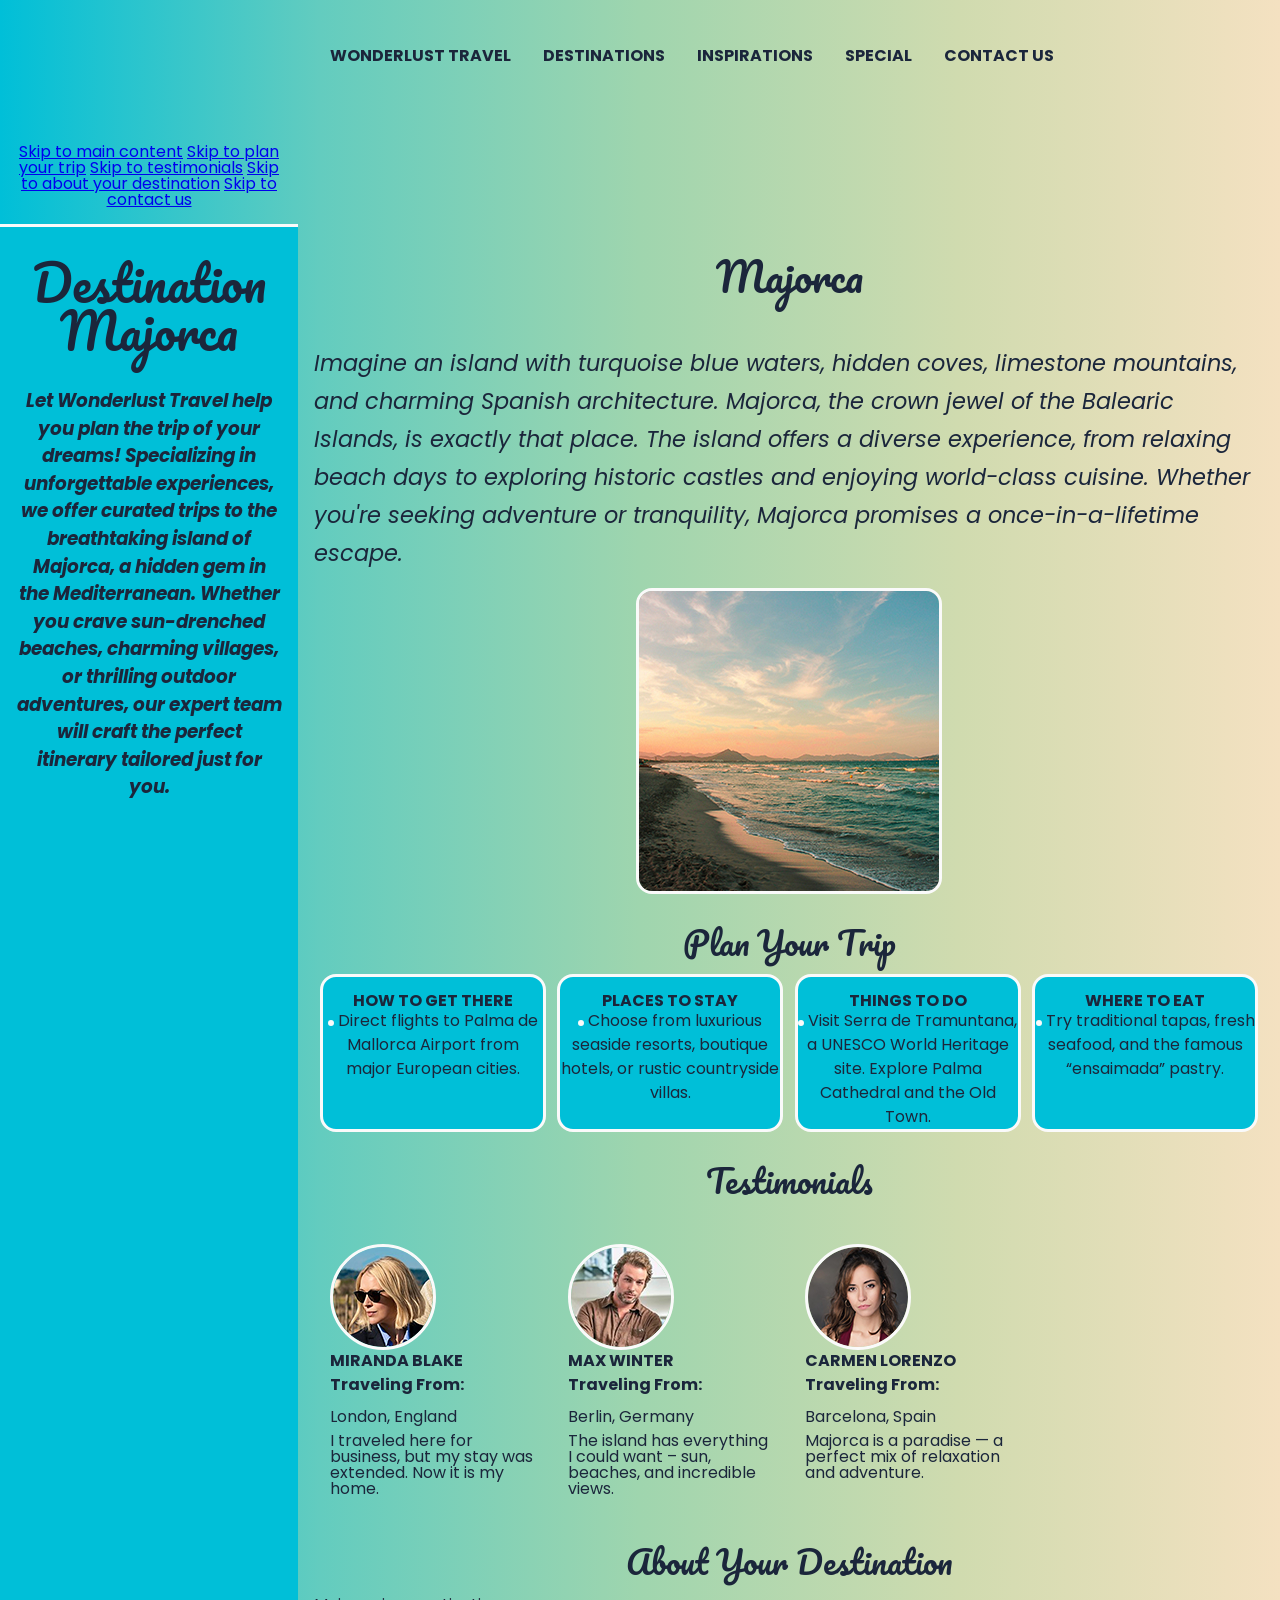
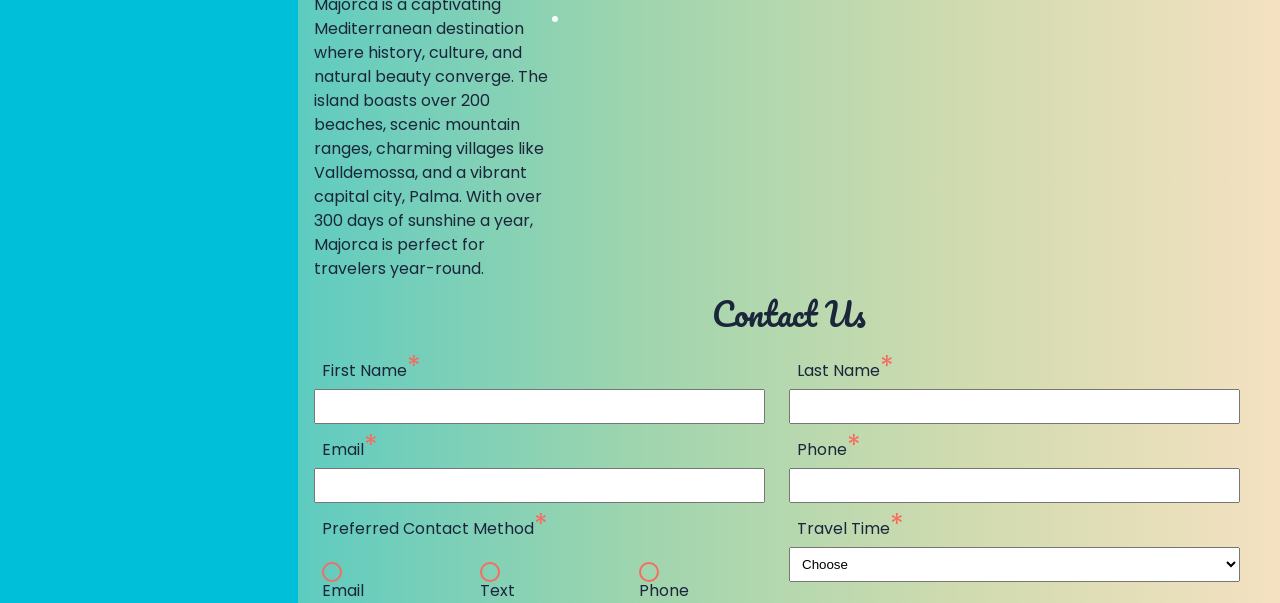
==== commit 7fbaa2ef: "Update index.html" ====
--- a/index.html
+++ b/index.html
@@ -75,34 +75,47 @@
       </section>
 
       <section id="testimonials">
-        <h3>Testimonials</h3>
-
-        <article>
-          <picture>
-            <source media="(min-width: 920px)" srcset="images/miranda-blake-M.png">
-            <img src="images/miranda-blake-S.png" alt="Photo of Miranda Blake">
-          </picture>
-          <h4>Miranda Blake</h4>
-          <dl>
-            <dt>Traveling From:</dt>
-            <dd>London, England</dd>
-          </dl>
-          <blockquote>I traveled here for business, but my stay was extended. Now it is my home.</blockquote>
-        </article>
-
-        <article>
-          <picture>
-            <source media="(min-width: 920px)" srcset="images/max-winter-M.png">
-            <img src="images/max-winter-S.png" alt="Photo of Max Winter">
-          </picture>
-          <h4>Max Winter</h4>
-          <dl>
-            <dt>Traveling From:</dt>
-            <dd>Berlin, Germany</dd>
-          </dl>
-          <blockquote>The island has everything I could want – sun, beaches, and incredible views.</blockquote>
-        </article>
-      </section>
+  <h3>Testimonials</h3>
+
+  <article>
+    <picture>
+      <source media="(min-width: 920px)" srcset="images/miranda-blake-M.png">
+      <img src="images/miranda-blake-S.png" alt="Photo of Miranda Blake">
+    </picture>
+    <h4>Miranda Blake</h4>
+    <dl>
+      <dt>Traveling From:</dt>
+      <dd>London, England</dd>
+    </dl>
+    <blockquote>I traveled here for business, but my stay was extended. Now it is my home.</blockquote>
+  </article>
+
+  <article>
+    <picture>
+      <source media="(min-width: 920px)" srcset="images/max-winter-M.png">
+      <img src="images/max-winter-S.png" alt="Photo of Max Winter">
+    </picture>
+    <h4>Max Winter</h4>
+    <dl>
+      <dt>Traveling From:</dt>
+      <dd>Berlin, Germany</dd>
+    </dl>
+    <blockquote>The island has everything I could want – sun, beaches, and incredible views.</blockquote>
+  </article>
+
+  <article>
+    <picture>
+      <source media="(min-width: 920px)" srcset="images/carmen-lorenzo-M.png">
+      <img src="images/carmen-lorenzo-S.png" alt="Photo of Carmen Lorenzo">
+    </picture>
+    <h4>Carmen Lorenzo</h4>
+    <dl>
+      <dt>Traveling From:</dt>
+      <dd>Barcelona, Spain</dd>
+    </dl>
+    <blockquote>Majorca is a paradise — a perfect mix of relaxation and adventure.</blockquote>
+  </article>
+</section>
 
       <section id="about-your-destination">
         <h3>About Your Destination</h3>
